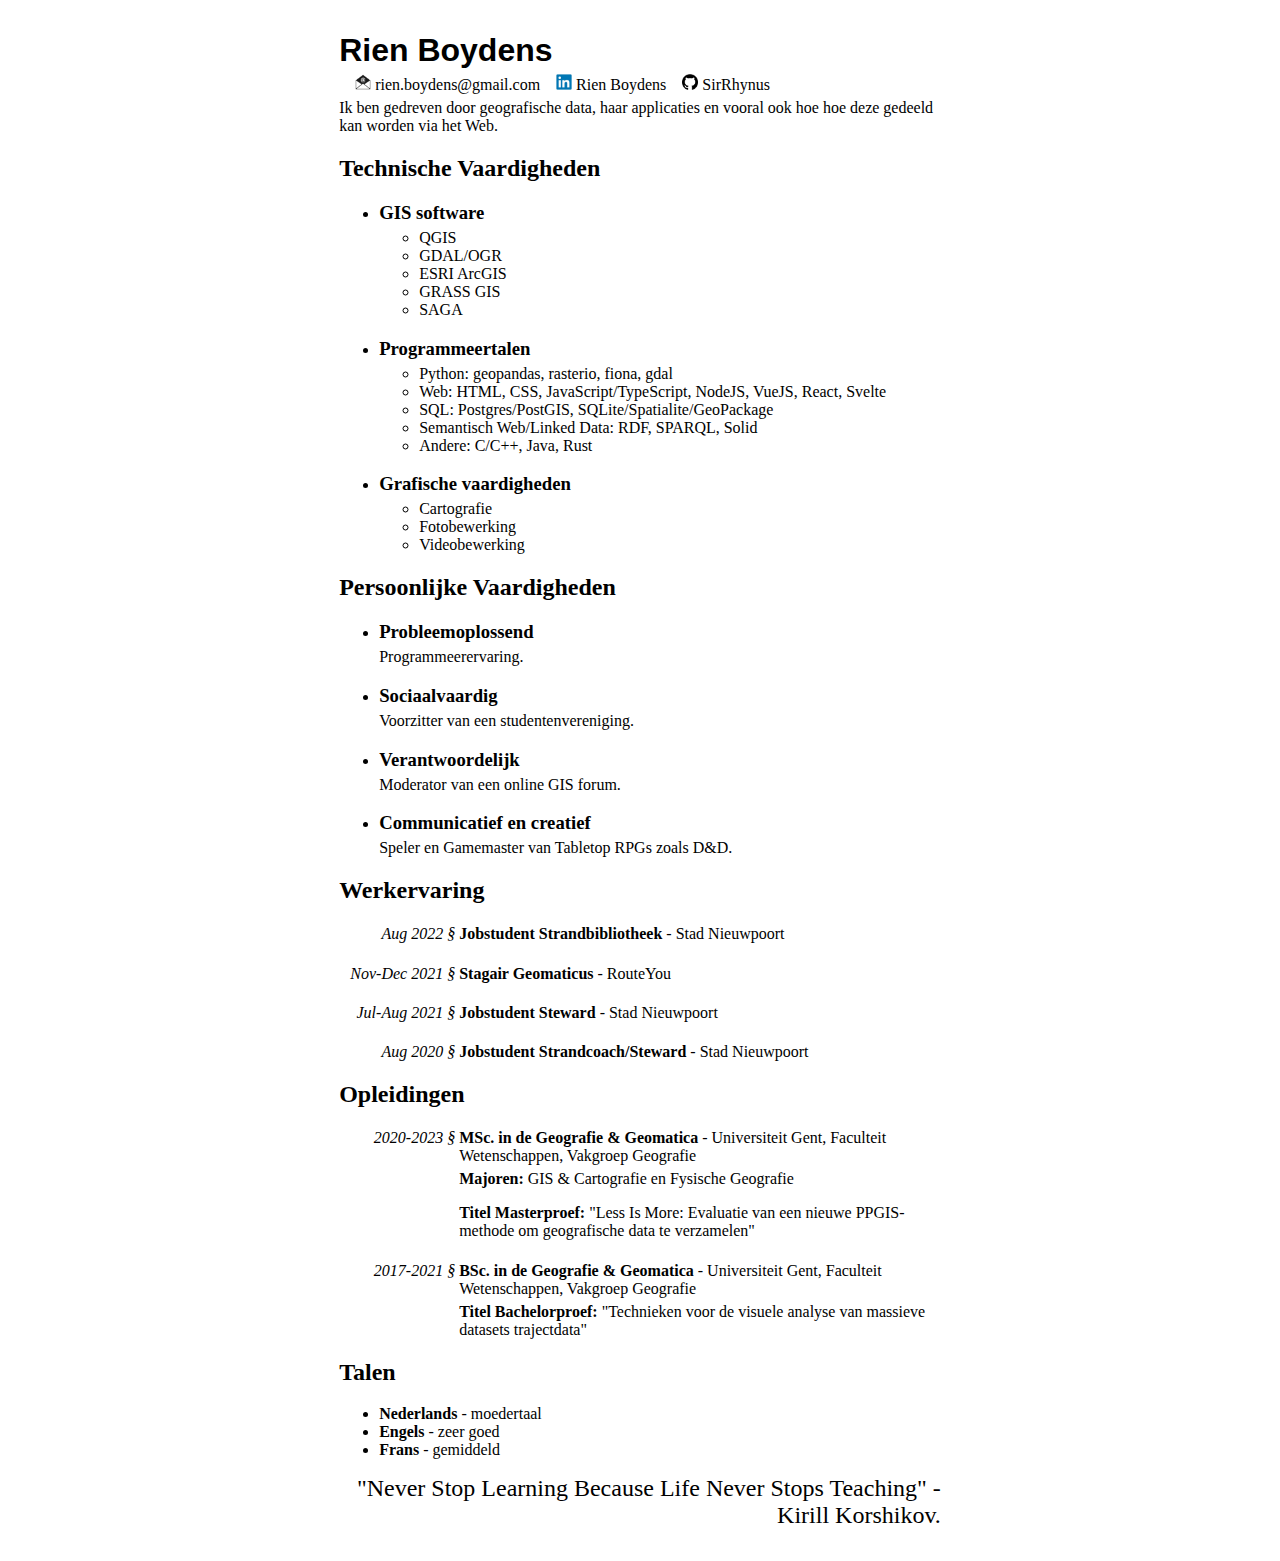
==== resume/index.html @ 482b373b "Initial commit" ====
<!DOCTYPE html>
<html 
    lang="nl" 
    vocab="http://rdfs.org/resume-rdf/cv.rdfs#" 
    typeof="CV" 
    prefix="schema: https://schema.org/"
>
<head>
    <meta charset="UTF-8">
    <meta name="viewport" content="width=device-width, initial-scale=1.0">
    <title>Rien Boydens - CV</title>
    <link rel="stylesheet" href="style.css">
</head>
<body>
    <section property="aboutPerson" typeof="schema:Person" resource="#me">
        <h1 property="name">Rien Boydens</h1> 
        <div class="contact flex row">
            <a property="schema:email" href="mailto:rien.boydens@gmail.com"><img src="assets/email_100x100.webp"> <span>rien.boydens@gmail.com</span></a>
            <a href="https://www.linkedin.com/in/rien-boydens-6172a0203/"><img src="assets/linkedin_100x100.webp"> <span>Rien Boydens</span></a>
            <a href="https://github.com/SirRhynus"><img src="assets/github_light_100x100.webp"> <span>SirRhynus</span></a>
        </div>
        <p class="about">Ik ben gedreven door geografische data, haar applicaties en vooral ook hoe hoe deze gedeeld kan worden via het Web.</p>
    </section>
    <section id="technical-skills">
        <h2>Technische Vaardigheden</h2>
        <ul>
            <li>
                <h3>GIS software</h4>
                <ul>
                    <li property="hasSkill"><span property="skillName">QGIS</span></li>
                    <li property="hasSkill"><span property="skillName">GDAL/OGR</span></li>
                    <li property="hasSkill"><span property="skillName">ESRI ArcGIS</span></li>
                    <li property="hasSkill"><span property="skillName">GRASS GIS</span></li>
                    <li property="hasSkill"><span property="skillName">SAGA</span></li>
                </ul>
            </li>
            <li>
                <h3>Programmeertalen</h4>
                <ul>
                    <li property="hasSkill"><span property="skillName">Python</span>: geopandas, rasterio, fiona, gdal</li>
                    <li property="hasSkill"><span property="skillName">Web</span>: HTML, CSS, JavaScript/TypeScript, NodeJS, VueJS, React, Svelte</li>
                    <li property="hasSkill"><span property="skillName">SQL</span>: Postgres/PostGIS, SQLite/Spatialite/GeoPackage</li>
                    <li property="hasSkill"><span property="skillName">Semantisch Web/Linked Data</span>: RDF, SPARQL, Solid</li>
                    <li>Andere: <span propery="hasSkill"><span propery="skillName">C</span></span>/<span propery="hasSkill"><span propery="skillName">C++</span>, 
                        <span propery="hasSkill"><span propery="skillName">Java</span></span>, 
                        <span propery="hasSkill"><span propery="skillName">Rust</span></span></li>
                </ul>
            </li>
            <li>
                <h3>Grafische vaardigheden</h4>
                <ul>
                    <li property="hasSkill"><span propery="skillName">Cartografie</span></li>
                    <li property="hasSkill"><span propery="skillName">Fotobewerking</span></li>
                    <li property="hasSkill"><span propery="skillName">Videobewerking</span></li>
                </ul>
            </li>
        </ul>
    </section>
    <section id="personal-skills">
        <h2>Persoonlijke Vaardigheden</h2>
        <ul>
            <li property="hasSkill">
                <h3 property="skillName">Probleemoplossend</h4>
                <p>Programmeerervaring.</p>
            </li>
            <li property="hasSkill">
                <h3 property="skillName">Sociaalvaardig</h4>
                <p>Voorzitter van een studentenvereniging.</p>
            </li>
            <li property="hasSkill">
                <h3 property="skillName">Verantwoordelijk</h4>
                <p>Moderator van een online GIS forum.</p>
            </li>
            <li property="hasSkill">
                <h3 property="skillName">Communicatief en creatief</h4>
                <p>Speler en Gamemaster van Tabletop RPGs zoals D&D.</p>
            </li>
        </ul>
    </section>
    <section id="experiences">
        <h2>Werkervaring</h2>
        <ol>
            <li data-year="Aug 2022" property="hasWorkHistory">
                <hidden property="startDate">2022-08-01</hidden>
                <hidden property="endDate">2022-08-31</hidden>
                <h4><strong propery="jobTitle">Jobstudent Strandbibliotheek</strong> - <a propery="employedIn" href="https://www.nieuwpoort.be/">Stad Nieuwpoort</a></h4>
            </li>
            <li data-year="Nov-Dec 2021">
                <hidden property="startDate">2021-11-15</hidden>
                <hidden property="endDate">2021-12-24</hidden>
                <h4><strong property="jobTitle">Stagair Geomaticus</strong> - <a property="employedIn" href="https://www.routeyou.com/">RouteYou</a></h4>
            </li>
            <li data-year="Jul-Aug 2021">
                <hidden property="startDate">2021-07-01</hidden>
                <hidden property="endDate">2021-08-31</hidden>
                <h4><strong property="jobTitle">Jobstudent Steward</strong> - <a propery="employedIn" href="https://www.nieuwpoort.be/">Stad Nieuwpoort</a></h4>
            </li>
            <li data-year="Aug 2020">
                <hidden property="startDate">2020-08-01</hidden>
                <hidden property="endDate">2021-08-15</hidden>
                <h4><strong>Jobstudent Strandcoach/Steward</strong> - <a propery="employedIn" href="https://www.nieuwpoort.be/">Stad Nieuwpoort</a></h4>
            </li>
        </ol>
    </section>
    <section id="education">
        <h2>Opleidingen</h2>
        <ol>
            <li property="hasEducation" data-year="2020-2023">
                <hidden property="eduStartDate">2020-09-27</hidden>
                <h4><strong property="degreeType">MSc. in de Geografie & Geomatica</strong> - <a property="studiedIn" href="https://www.ugent.be/">Universiteit Gent</a>, Faculteit Wetenschappen, Vakgroep Geografie</h4>
                <p><strong>Majoren:</strong> <span property="eduMajor">GIS & Cartografie</span> en <span property="eduMajor">Fysische Geografie</span></p>
                <p><strong>Titel Masterproef:</strong> "Less Is More: Evaluatie van een nieuwe PPGIS-methode om geografische data te verzamelen"</p>
            </li>
            <li property="hasEducation" data-year="2017-2021">
                <hidden property="eduStartDate">2017-09-24</hidden>
                <hidden property="eduEndDate">2021-07-01</hidden>
                <h4><strong property="degreeType">BSc. in de Geografie & Geomatica</strong> - <a property="studiedIn" href="https://www.ugent.be/">Universiteit Gent</a>, Faculteit Wetenschappen, Vakgroep Geografie</h4>
                <p><strong>Titel Bachelorproef:</strong> "Technieken voor de visuele analyse van massieve datasets trajectdata"</p>
            </li>
        </ol>
    </section>
    <section id="languages">
        <h2>Talen</h2>
        <ul resource="#me">
            <li><strong property="schema:knowsLanguage">Nederlands</strong> - moedertaal</li>
            <li><strong property="schema:knowsLanguage">Engels</strong> - zeer goed</li>
            <li><strong property="schema:knowsLanguage">Frans</strong> - gemiddeld</li>
        </ul>
    </section>
    <section>
        <quote>"Never Stop Learning Because Life Never Stops Teaching" - Kirill Korshikov.</quote>    
    </section>
</body>
</html>
---- resume/style.css ----
@font-face {
    font-family: "Style Script";
    src: url(assets/StyleScript-Regular.ttf);
}

.flex {
    display: flex;
}

.flex.row {
    flex-direction: row;
}

.flex.column {
    flex-direction: column;
}

hidden {
    display: none;
}

body {
    margin: 2em auto;
}

section {
    max-width: calc(21cm - 2in);
    margin: auto;
}

h1 {
    margin-bottom: 5px;
    font-size: xx-large;
    font-family:'Segoe UI', Tahoma, Geneva, Verdana, sans-serif;
}

h3 {
    margin-bottom: 5px;
}

h4 {
    margin-bottom: 5px;
    font-weight: unset;
}

p {
    margin-top: 5px;
}

a {
    color: inherit;
    text-decoration: none;
}

a:hover {
    cursor: pointer;
    text-decoration: dotted underline;
}

ol {
    margin-left: 5em;
}

ol > li[data-year]::marker {
    content: attr(data-year) " § ";
    font-style: italic;
}

.contact > * {
    margin-left: 1rem;
}

.contact img {
    width: 1rem;
}

quote {
    display: block;
    font-family:Georgia, 'Times New Roman', Times, serif;
    font-size: x-large;
    text-align: end;
}
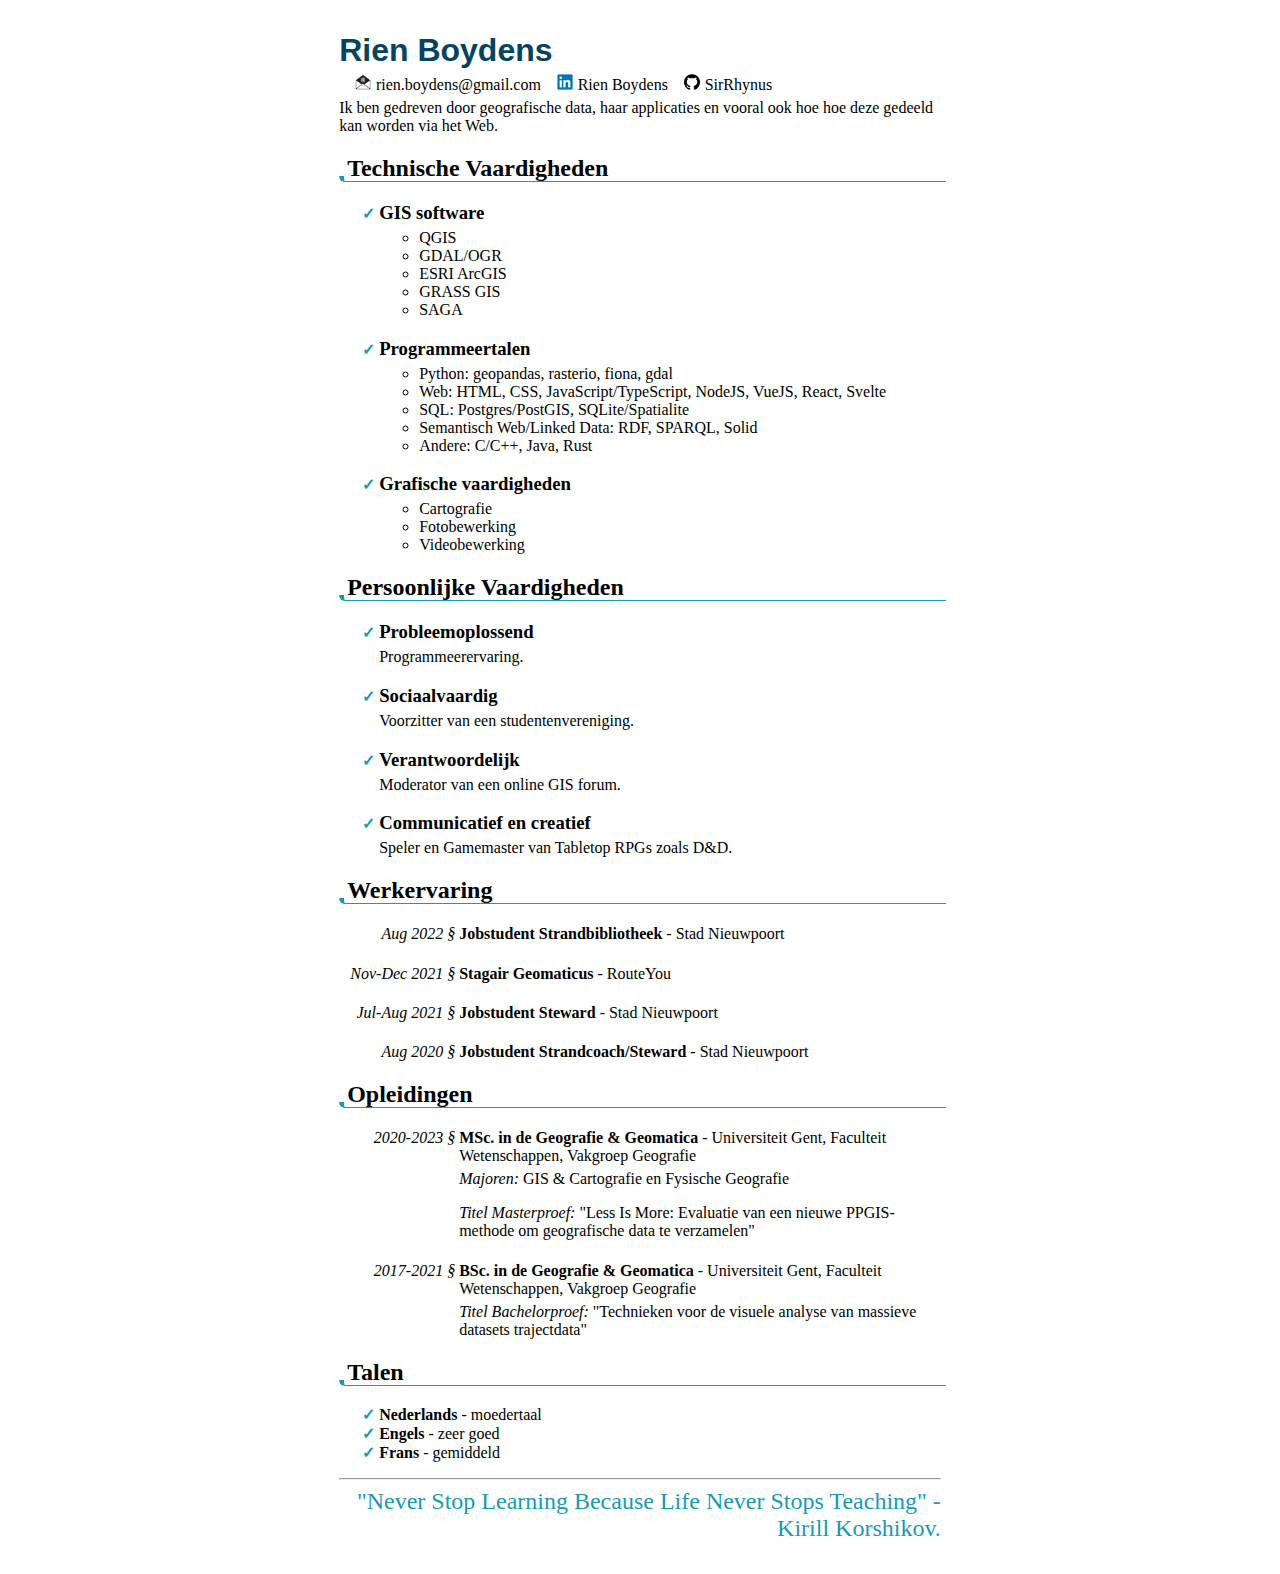
==== commit a53254ad: "Added styling" ====
--- a/resume/index.html
+++ b/resume/index.html
@@ -15,9 +15,9 @@
     <section property="aboutPerson" typeof="schema:Person" resource="#me">
         <h1 property="name">Rien Boydens</h1> 
         <div class="contact flex row">
-            <a property="schema:email" href="mailto:rien.boydens@gmail.com"><img src="assets/email_100x100.webp"> <span>rien.boydens@gmail.com</span></a>
-            <a href="https://www.linkedin.com/in/rien-boydens-6172a0203/"><img src="assets/linkedin_100x100.webp"> <span>Rien Boydens</span></a>
-            <a href="https://github.com/SirRhynus"><img src="assets/github_light_100x100.webp"> <span>SirRhynus</span></a>
+            <a class="email" property="schema:email" href="mailto:rien.boydens@gmail.com">rien.boydens@gmail.com</a>
+            <a class="linkedin" href="https://www.linkedin.com/in/rien-boydens-6172a0203/">Rien Boydens</a>
+            <a class="github" href="https://github.com/SirRhynus">SirRhynus</a>
         </div>
         <p class="about">Ik ben gedreven door geografische data, haar applicaties en vooral ook hoe hoe deze gedeeld kan worden via het Web.</p>
     </section>
@@ -37,11 +37,32 @@
             <li>
                 <h3>Programmeertalen</h4>
                 <ul>
-                    <li property="hasSkill"><span property="skillName">Python</span>: geopandas, rasterio, fiona, gdal</li>
-                    <li property="hasSkill"><span property="skillName">Web</span>: HTML, CSS, JavaScript/TypeScript, NodeJS, VueJS, React, Svelte</li>
-                    <li property="hasSkill"><span property="skillName">SQL</span>: Postgres/PostGIS, SQLite/Spatialite/GeoPackage</li>
-                    <li property="hasSkill"><span property="skillName">Semantisch Web/Linked Data</span>: RDF, SPARQL, Solid</li>
-                    <li>Andere: <span propery="hasSkill"><span propery="skillName">C</span></span>/<span propery="hasSkill"><span propery="skillName">C++</span>, 
+                    <li property="hasSkill"><span property="skillName">Python</span>: 
+                        <span property="hasSkill"><span property="skillName">geopandas</span></span>, 
+                        <span property="hasSkill"><span property="skillName">rasterio</span></span>, 
+                        <span property="hasSkill"><span property="skillName">fiona</span></span>, 
+                        <span property="hasSkill"><span property="skillName">gdal</span></span>
+                    </li>
+                    <li property="hasSkill"><span property="skillName">Web</span>: 
+                        <span property="hasSkill"><span property="skillName">HTML</span></span>, 
+                        <span property="hasSkill"><span property="skillName">CSS</span></span>, 
+                        <span property="hasSkill"><span property="skillName">JavaScript</span></span>/<span property="hasSkill"><span property="skillName">TypeScript</span></span>, 
+                        <span property="hasSkill"><span property="skillName">NodeJS</span></span>, 
+                        <span property="hasSkill"><span property="skillName">VueJS</span></span>, 
+                        <span property="hasSkill"><span property="skillName">React</span></span>, 
+                        <span property="hasSkill"><span property="skillName">Svelte</span></span>
+                    </li>
+                    <li property="hasSkill"><span property="skillName">SQL</span>: 
+                        <span property="hasSkill"><span property="skillName">Postgres</span></span>/<span property="hasSkill"><span property="skillName">PostGIS</span></span>, 
+                        <span property="hasSkill"><span property="skillName">SQLite</span></span>/<span property="hasSkill"><span property="skillName">Spatialite</span></span>
+                    </li>
+                    <li><span property="hasSkill"><span property="skillName">Semantisch Web</span></span>/<span property="hasSkill"><span property="skillName">Linked Data</span></span>: 
+                        <span property="hasSkill"><span property="skillName">RDF</span></span>, 
+                        <span property="hasSkill"><span property="skillName">SPARQL</span></span>, 
+                        <span property="hasSkill"><span property="skillName">Solid</span></span>
+                    </li>
+                    <li>Andere: 
+                        <span propery="hasSkill"><span propery="skillName">C</span></span>/<span propery="hasSkill"><span propery="skillName">C++</span>, 
                         <span propery="hasSkill"><span propery="skillName">Java</span></span>, 
                         <span propery="hasSkill"><span propery="skillName">Rust</span></span></li>
                 </ul>
@@ -107,15 +128,15 @@
         <ol>
             <li property="hasEducation" data-year="2020-2023">
                 <hidden property="eduStartDate">2020-09-27</hidden>
-                <h4><strong property="degreeType">MSc. in de Geografie & Geomatica</strong> - <a property="studiedIn" href="https://www.ugent.be/">Universiteit Gent</a>, Faculteit Wetenschappen, Vakgroep Geografie</h4>
-                <p><strong>Majoren:</strong> <span property="eduMajor">GIS & Cartografie</span> en <span property="eduMajor">Fysische Geografie</span></p>
-                <p><strong>Titel Masterproef:</strong> "Less Is More: Evaluatie van een nieuwe PPGIS-methode om geografische data te verzamelen"</p>
+                <h4><strong property="degreeType">MSc. in de Geografie & Geomatica</strong> - <a property="studiedIn" href="https://www.ugent.be/">Universiteit Gent</a>, <a href="https://www.ugent.be/we/">Faculteit Wetenschappen</a>, <a href="http://geografie.ugent.be/">Vakgroep Geografie</a></h4>
+                <p><em>Majoren:</em> <span property="eduMajor">GIS & Cartografie</span> en <span property="eduMajor">Fysische Geografie</span></p>
+                <p><em>Titel Masterproef:</em> "Less Is More: Evaluatie van een nieuwe PPGIS-methode om geografische data te verzamelen"</p>
             </li>
             <li property="hasEducation" data-year="2017-2021">
                 <hidden property="eduStartDate">2017-09-24</hidden>
                 <hidden property="eduEndDate">2021-07-01</hidden>
-                <h4><strong property="degreeType">BSc. in de Geografie & Geomatica</strong> - <a property="studiedIn" href="https://www.ugent.be/">Universiteit Gent</a>, Faculteit Wetenschappen, Vakgroep Geografie</h4>
-                <p><strong>Titel Bachelorproef:</strong> "Technieken voor de visuele analyse van massieve datasets trajectdata"</p>
+                <h4><strong property="degreeType">BSc. in de Geografie & Geomatica</strong> - <a property="studiedIn" href="https://www.ugent.be/">Universiteit Gent</a>, <a href="https://www.ugent.be/we/">Faculteit Wetenschappen</a>, <a href="http://geografie.ugent.be/">Vakgroep Geografie</a></h4>
+                <p><em>Titel Bachelorproef:</em> "Technieken voor de visuele analyse van massieve datasets trajectdata"</p>
             </li>
         </ol>
     </section>
@@ -128,6 +149,7 @@
         </ul>
     </section>
     <section>
+        <hr>
         <quote>"Never Stop Learning Because Life Never Stops Teaching" - Kirill Korshikov.</quote>    
     </section>
 </body>
--- a/resume/style.css
+++ b/resume/style.css
@@ -1,6 +1,8 @@
-@font-face {
-    font-family: "Style Script";
-    src: url(assets/StyleScript-Regular.ttf);
+:root {
+    --primary: #05445E;
+    --secondary: #189AB4;
+    --tertiary: #75E6DA;
+    --quaterny: #D4F1F4;
 }
 
 .flex {
@@ -32,6 +34,24 @@
     margin-bottom: 5px;
     font-size: xx-large;
     font-family:'Segoe UI', Tahoma, Geneva, Verdana, sans-serif;
+    color: var(--primary);
+}
+
+h2 {
+    position: relative;
+    padding-left: 8px;
+}
+
+h2::after {
+    content: "";
+    position: absolute;
+    bottom: 0;
+    left: 0;
+    width: 100%;
+    height: 5px;
+    border-bottom: 1px solid var(--secondary);
+    border-left: 5px solid var(--secondary);
+    border-bottom-left-radius: 1rem;
 }
 
 h3 {
@@ -57,6 +77,12 @@
     text-decoration: dotted underline;
 }
 
+section > ul > li::marker {
+    content: "✓ ";
+    font-weight: bold;
+    color: var(--secondary);
+}
+
 ol {
     margin-left: 5em;
 }
@@ -70,13 +96,33 @@
     margin-left: 1rem;
 }
 
-.contact img {
-    width: 1rem;
+.contact > *::before {
+    content: "";
+    display: inline-block;
+    padding-right: 0.3em;
+    width: 1em;
+    height: 1em;
+    background-size: 1em;
+    background-repeat: no-repeat;
+}
+
+.contact > .email::before {
+    background-image: url('assets/email_100x100.webp');
+}
+
+.contact > .linkedin::before {
+    background-image: url('assets/linkedin_100x100.webp');
+}
+
+.contact > .github::before {
+    background-image: url('assets/github_light_100x100.webp');
 }
 
 quote {
+    position: relative;
     display: block;
     font-family:Georgia, 'Times New Roman', Times, serif;
     font-size: x-large;
     text-align: end;
+    color: var(--secondary);
 }
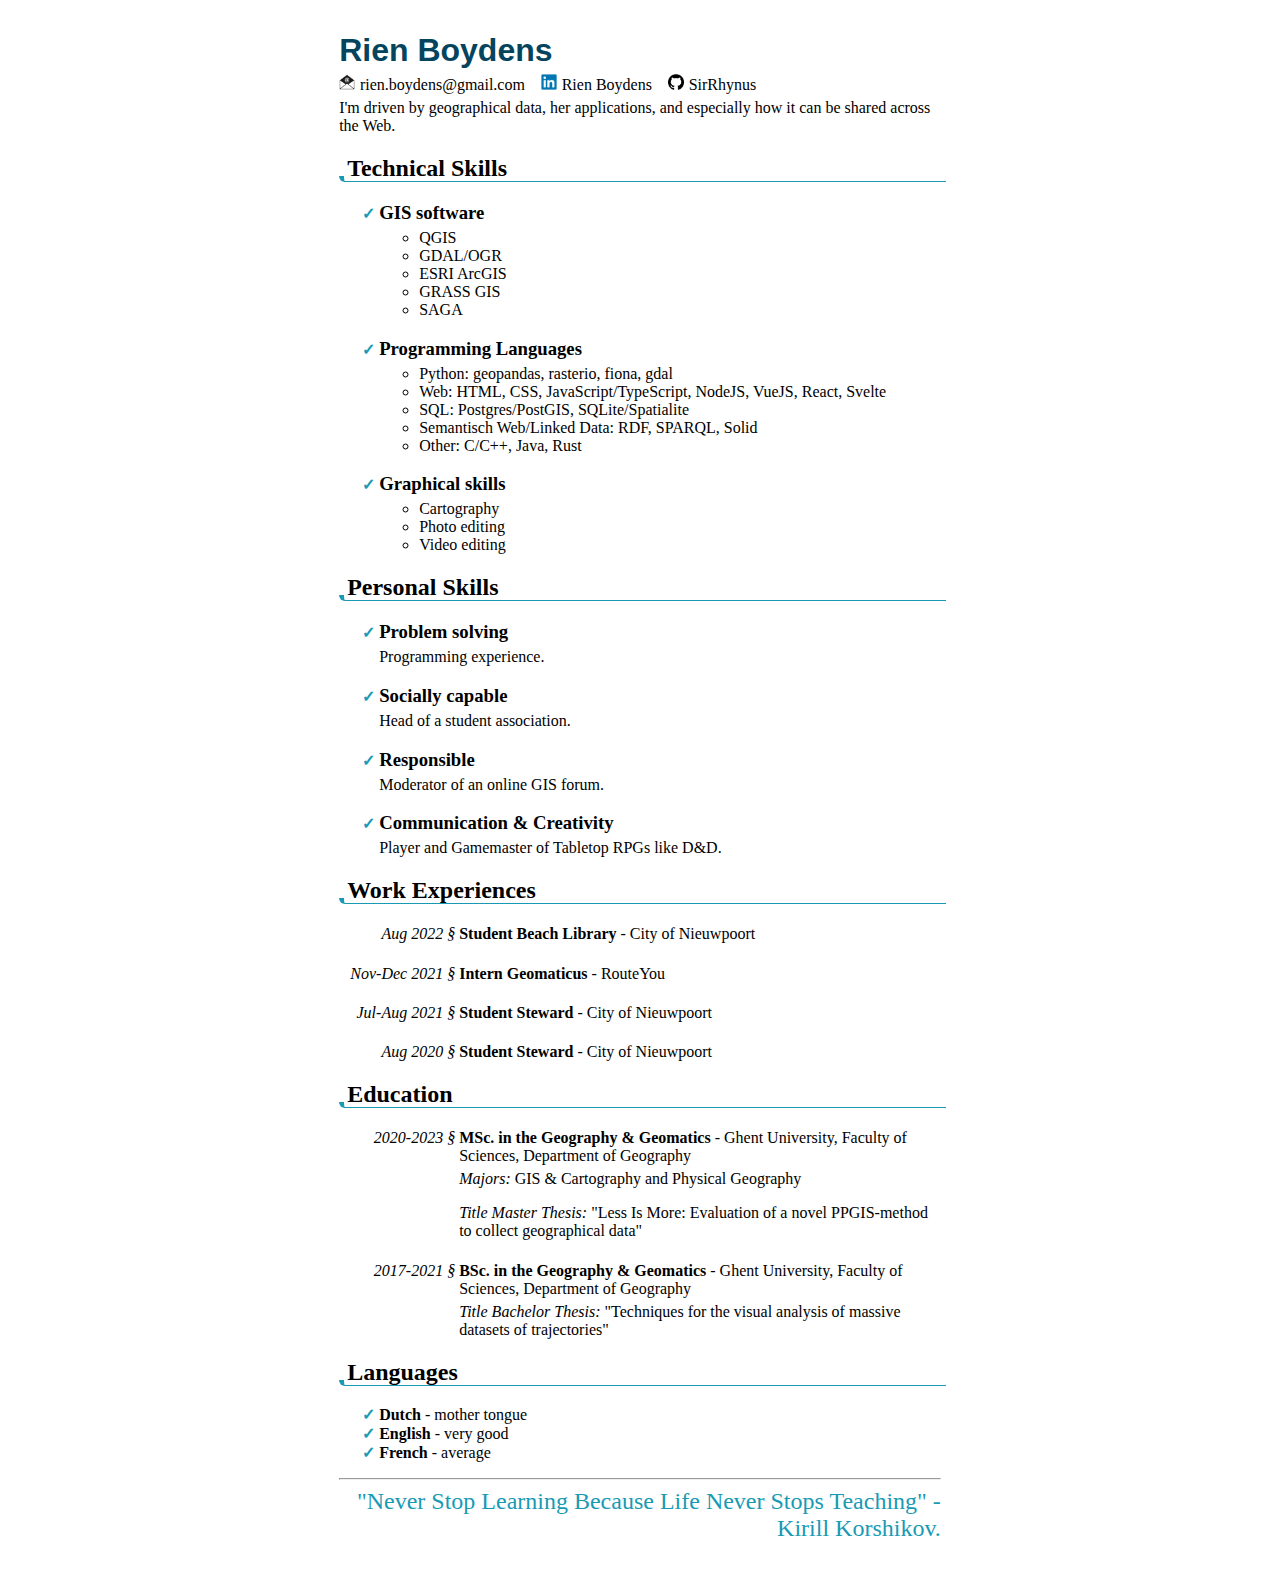
==== commit f78ffdb6: "English support" ====
--- a/resume/index.html
+++ b/resume/index.html
@@ -1,156 +1,16 @@
 <!DOCTYPE html>
-<html 
-    lang="nl" 
-    vocab="http://rdfs.org/resume-rdf/cv.rdfs#" 
-    typeof="CV" 
-    prefix="schema: https://schema.org/"
->
+<html>
 <head>
     <meta charset="UTF-8">
-    <meta name="viewport" content="width=device-width, initial-scale=1.0">
     <title>Rien Boydens - CV</title>
-    <link rel="stylesheet" href="style.css">
 </head>
 <body>
-    <section property="aboutPerson" typeof="schema:Person" resource="#me">
-        <h1 property="name">Rien Boydens</h1> 
-        <div class="contact flex row">
-            <a class="email" property="schema:email" href="mailto:rien.boydens@gmail.com">rien.boydens@gmail.com</a>
-            <a class="linkedin" href="https://www.linkedin.com/in/rien-boydens-6172a0203/">Rien Boydens</a>
-            <a class="github" href="https://github.com/SirRhynus">SirRhynus</a>
-        </div>
-        <p class="about">Ik ben gedreven door geografische data, haar applicaties en vooral ook hoe hoe deze gedeeld kan worden via het Web.</p>
-    </section>
-    <section id="technical-skills">
-        <h2>Technische Vaardigheden</h2>
-        <ul>
-            <li>
-                <h3>GIS software</h4>
-                <ul>
-                    <li property="hasSkill"><span property="skillName">QGIS</span></li>
-                    <li property="hasSkill"><span property="skillName">GDAL/OGR</span></li>
-                    <li property="hasSkill"><span property="skillName">ESRI ArcGIS</span></li>
-                    <li property="hasSkill"><span property="skillName">GRASS GIS</span></li>
-                    <li property="hasSkill"><span property="skillName">SAGA</span></li>
-                </ul>
-            </li>
-            <li>
-                <h3>Programmeertalen</h4>
-                <ul>
-                    <li property="hasSkill"><span property="skillName">Python</span>: 
-                        <span property="hasSkill"><span property="skillName">geopandas</span></span>, 
-                        <span property="hasSkill"><span property="skillName">rasterio</span></span>, 
-                        <span property="hasSkill"><span property="skillName">fiona</span></span>, 
-                        <span property="hasSkill"><span property="skillName">gdal</span></span>
-                    </li>
-                    <li property="hasSkill"><span property="skillName">Web</span>: 
-                        <span property="hasSkill"><span property="skillName">HTML</span></span>, 
-                        <span property="hasSkill"><span property="skillName">CSS</span></span>, 
-                        <span property="hasSkill"><span property="skillName">JavaScript</span></span>/<span property="hasSkill"><span property="skillName">TypeScript</span></span>, 
-                        <span property="hasSkill"><span property="skillName">NodeJS</span></span>, 
-                        <span property="hasSkill"><span property="skillName">VueJS</span></span>, 
-                        <span property="hasSkill"><span property="skillName">React</span></span>, 
-                        <span property="hasSkill"><span property="skillName">Svelte</span></span>
-                    </li>
-                    <li property="hasSkill"><span property="skillName">SQL</span>: 
-                        <span property="hasSkill"><span property="skillName">Postgres</span></span>/<span property="hasSkill"><span property="skillName">PostGIS</span></span>, 
-                        <span property="hasSkill"><span property="skillName">SQLite</span></span>/<span property="hasSkill"><span property="skillName">Spatialite</span></span>
-                    </li>
-                    <li><span property="hasSkill"><span property="skillName">Semantisch Web</span></span>/<span property="hasSkill"><span property="skillName">Linked Data</span></span>: 
-                        <span property="hasSkill"><span property="skillName">RDF</span></span>, 
-                        <span property="hasSkill"><span property="skillName">SPARQL</span></span>, 
-                        <span property="hasSkill"><span property="skillName">Solid</span></span>
-                    </li>
-                    <li>Andere: 
-                        <span propery="hasSkill"><span propery="skillName">C</span></span>/<span propery="hasSkill"><span propery="skillName">C++</span>, 
-                        <span propery="hasSkill"><span propery="skillName">Java</span></span>, 
-                        <span propery="hasSkill"><span propery="skillName">Rust</span></span></li>
-                </ul>
-            </li>
-            <li>
-                <h3>Grafische vaardigheden</h4>
-                <ul>
-                    <li property="hasSkill"><span propery="skillName">Cartografie</span></li>
-                    <li property="hasSkill"><span propery="skillName">Fotobewerking</span></li>
-                    <li property="hasSkill"><span propery="skillName">Videobewerking</span></li>
-                </ul>
-            </li>
-        </ul>
-    </section>
-    <section id="personal-skills">
-        <h2>Persoonlijke Vaardigheden</h2>
-        <ul>
-            <li property="hasSkill">
-                <h3 property="skillName">Probleemoplossend</h4>
-                <p>Programmeerervaring.</p>
-            </li>
-            <li property="hasSkill">
-                <h3 property="skillName">Sociaalvaardig</h4>
-                <p>Voorzitter van een studentenvereniging.</p>
-            </li>
-            <li property="hasSkill">
-                <h3 property="skillName">Verantwoordelijk</h4>
-                <p>Moderator van een online GIS forum.</p>
-            </li>
-            <li property="hasSkill">
-                <h3 property="skillName">Communicatief en creatief</h4>
-                <p>Speler en Gamemaster van Tabletop RPGs zoals D&D.</p>
-            </li>
-        </ul>
-    </section>
-    <section id="experiences">
-        <h2>Werkervaring</h2>
-        <ol>
-            <li data-year="Aug 2022" property="hasWorkHistory">
-                <hidden property="startDate">2022-08-01</hidden>
-                <hidden property="endDate">2022-08-31</hidden>
-                <h4><strong propery="jobTitle">Jobstudent Strandbibliotheek</strong> - <a propery="employedIn" href="https://www.nieuwpoort.be/">Stad Nieuwpoort</a></h4>
-            </li>
-            <li data-year="Nov-Dec 2021">
-                <hidden property="startDate">2021-11-15</hidden>
-                <hidden property="endDate">2021-12-24</hidden>
-                <h4><strong property="jobTitle">Stagair Geomaticus</strong> - <a property="employedIn" href="https://www.routeyou.com/">RouteYou</a></h4>
-            </li>
-            <li data-year="Jul-Aug 2021">
-                <hidden property="startDate">2021-07-01</hidden>
-                <hidden property="endDate">2021-08-31</hidden>
-                <h4><strong property="jobTitle">Jobstudent Steward</strong> - <a propery="employedIn" href="https://www.nieuwpoort.be/">Stad Nieuwpoort</a></h4>
-            </li>
-            <li data-year="Aug 2020">
-                <hidden property="startDate">2020-08-01</hidden>
-                <hidden property="endDate">2021-08-15</hidden>
-                <h4><strong>Jobstudent Strandcoach/Steward</strong> - <a propery="employedIn" href="https://www.nieuwpoort.be/">Stad Nieuwpoort</a></h4>
-            </li>
-        </ol>
-    </section>
-    <section id="education">
-        <h2>Opleidingen</h2>
-        <ol>
-            <li property="hasEducation" data-year="2020-2023">
-                <hidden property="eduStartDate">2020-09-27</hidden>
-                <h4><strong property="degreeType">MSc. in de Geografie & Geomatica</strong> - <a property="studiedIn" href="https://www.ugent.be/">Universiteit Gent</a>, <a href="https://www.ugent.be/we/">Faculteit Wetenschappen</a>, <a href="http://geografie.ugent.be/">Vakgroep Geografie</a></h4>
-                <p><em>Majoren:</em> <span property="eduMajor">GIS & Cartografie</span> en <span property="eduMajor">Fysische Geografie</span></p>
-                <p><em>Titel Masterproef:</em> "Less Is More: Evaluatie van een nieuwe PPGIS-methode om geografische data te verzamelen"</p>
-            </li>
-            <li property="hasEducation" data-year="2017-2021">
-                <hidden property="eduStartDate">2017-09-24</hidden>
-                <hidden property="eduEndDate">2021-07-01</hidden>
-                <h4><strong property="degreeType">BSc. in de Geografie & Geomatica</strong> - <a property="studiedIn" href="https://www.ugent.be/">Universiteit Gent</a>, <a href="https://www.ugent.be/we/">Faculteit Wetenschappen</a>, <a href="http://geografie.ugent.be/">Vakgroep Geografie</a></h4>
-                <p><em>Titel Bachelorproef:</em> "Technieken voor de visuele analyse van massieve datasets trajectdata"</p>
-            </li>
-        </ol>
-    </section>
-    <section id="languages">
-        <h2>Talen</h2>
-        <ul resource="#me">
-            <li><strong property="schema:knowsLanguage">Nederlands</strong> - moedertaal</li>
-            <li><strong property="schema:knowsLanguage">Engels</strong> - zeer goed</li>
-            <li><strong property="schema:knowsLanguage">Frans</strong> - gemiddeld</li>
-        </ul>
-    </section>
-    <section>
-        <hr>
-        <quote>"Never Stop Learning Because Life Never Stops Teaching" - Kirill Korshikov.</quote>    
-    </section>
+    <script>
+        var lang = navigator.language || navigator.userLanguage;
+        if (lang.indexOf('nl') == 0)
+            window.location = 'nl/';
+        else
+            window.location = 'en/';
+    </script>
 </body>
 </html>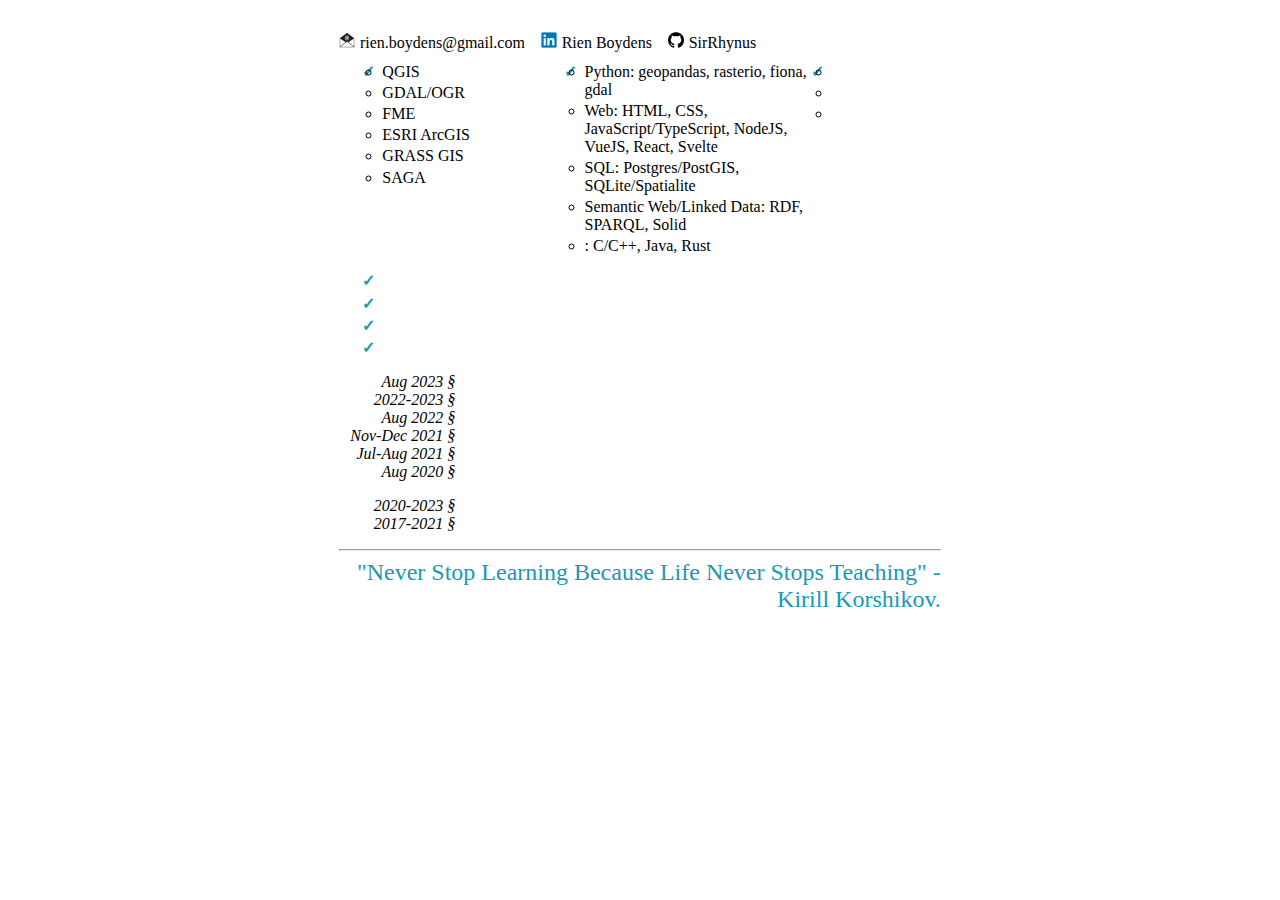
==== commit 15c4d596: "Single page multiple languages" ====
--- a/resume/index.html
+++ b/resume/index.html
@@ -3,14 +3,249 @@
 <head>
     <meta charset="UTF-8">
     <title>Rien Boydens - CV</title>
+    <link rel="stylesheet" href="/resume/style.css">
+    <script>
+        const supported_lang = ['en', 'nl'];        
+        const params = new URLSearchParams(location.search)
+        if (!params.has('lang')) {
+            const lang = navigator.language || navigator.userLanguage;
+            if (supported_lang.some(l => lang.indexOf(l) == 0)) {
+                params.append('lang', lang);
+                window.location.search = params.toString();
+            }
+        }
+    </script>
+    <script defer>
+        setTimeout(() => {
+            console.log(params.get('lang'));
+            const lang = supported_lang.some(lang => params.get('lang').indexOf(lang) == 0) ? params.get('lang') : 'en';
+            document.querySelectorAll(`[lang]:not(:lang(${lang}))`).forEach(elem => elem.remove());
+        }, 0);
+    </script>
 </head>
-<body>
-    <script>
-        var lang = navigator.language || navigator.userLanguage;
-        if (lang.indexOf('nl') == 0)
-            window.location = 'nl/';
-        else
-            window.location = 'en/';
-    </script>
+<body  
+    vocab="http://rdfs.org/resume-rdf/cv.rdfs#" 
+    prefix="schema: https://schema.org/"
+    resource="."
+    typeof="CV" 
+>
+    <header class="print" lang="en">
+        This document is also available online at <a href="https://sirrhynus.github.io/resume">https://sirrhynus.github.io/resume</a>.
+    </header>
+    <header class="print" lang="nl">
+        Dit document is ook online beschikbaar: <a href="https://sirrhynus.github.io/resume">https://sirrhynus.github.io/resume</a>.
+    </header>
+    <header class="display">
+        <a href="javascript:window.print()" type="button" id="print" lang="en">Print this document.</a>
+        <a href="javascript:window.print()" type="button" id="print" lang="nl">Druk dit document af.</a>
+    </header>
+    
+    <section property="aboutPerson" typeof="schema:Person" resource="..#me">
+        <h1 property="name" lang="en">Rien Boydens</h1>
+        <h1 property="name" lang="nl">Rien Boydens</h1>
+        <div class="contact flex row">
+            <a id="email" property="schema:email" href="mailto:rien.boydens@gmail.com">rien.boydens@gmail.com</a>
+            <a id="linkedin" href="https://www.linkedin.com/in/rien-boydens-6172a0203/">Rien Boydens</a>
+            <a id="github" href="https://github.com/SirRhynus">SirRhynus</a>
+        </div>
+        <p class="about" lang="en">I'm driven by geographical data, its applications, and especially how it can be shared across the Web.</p>
+        <p class="about" lang="nl">Ik ben gedreven door geografische data, haar applicaties en vooral ook hoe deze gedeeld kan worden via het Web.</p>
+    </section>
+    <section id="technical-skills">
+        <h2 lang="en">Technical Skills</h2>
+        <h2 lang="nl">Technische Vaardigheden</h2>
+        <ul>
+            <li>
+                <h3 lang="en">GIS software</h3>
+                <h3 lang="nl">GIS software</h3>
+                <ul rel="hasSkill">
+                    <li typeof="Skill"><span property="skillName">QGIS</span></li>
+                    <li typeof="Skill"><span property="skillName">GDAL/OGR</span></li>
+                    <li typeof="Skill"><span property="skillName">FME</span></li>
+                    <li typeof="Skill"><span property="skillName">ESRI ArcGIS</span></li>
+                    <li typeof="Skill"><span property="skillName">GRASS GIS</span></li>
+                    <li typeof="Skill"><span property="skillName">SAGA</span></li>
+                </ul>
+            </li>
+            <li>
+                <h3 lang="en">Programming Languages</h3>
+                <h3 lang="nl">Programmeertalen</h3>
+                <ul rel="hasSkill">
+                    <li>
+                        <span typeof="Skill"><span property="skillName">Python</span></span>: 
+                        <span typeof="Skill"><span property="skillName">geopandas</span></span>, 
+                        <span typeof="Skill"><span property="skillName">rasterio</span></span>, 
+                        <span typeof="Skill"><span property="skillName">fiona</span></span>, 
+                        <span typeof="Skill"><span property="skillName">gdal</span></span>
+                    </li>
+                    <li>
+                        <span typeof="Skill"><span property="skillName">Web</span></span>: 
+                        <span typeof="Skill"><span property="skillName">HTML</span></span>, 
+                        <span typeof="Skill"><span property="skillName">CSS</span></span>, 
+                        <span typeof="Skill"><span property="skillName">JavaScript</span></span>/<span typeof="Skill"><span property="skillName">TypeScript</span></span>, 
+                        <span typeof="Skill"><span property="skillName">NodeJS</span></span>, 
+                        <span typeof="Skill"><span property="skillName">VueJS</span></span>, 
+                        <span typeof="Skill"><span property="skillName">React</span></span>, 
+                        <span typeof="Skill"><span property="skillName">Svelte</span></span>
+                    </li>
+                    <li>
+                        <span typeof="Skill"><span property="skillName">SQL</span></span>: 
+                        <span typeof="Skill"><span property="skillName">Postgres</span></span>/<span typeof="Skill"><span property="skillName">PostGIS</span></span>, 
+                        <span typeof="Skill"><span property="skillName">SQLite</span></span>/<span typeof="Skill"><span property="skillName">Spatialite</span></span>
+                    </li>
+                    <li>
+                        <span typeof="Skill"><span property="skillName">Semantic Web</span></span>/<span typeof="Skill"><span property="skillName">Linked Data</span></span>: 
+                        <span typeof="Skill"><span property="skillName">RDF</span></span>, 
+                        <span typeof="Skill"><span property="skillName">SPARQL</span></span>, 
+                        <span typeof="Skill"><span property="skillName">Solid</span></span>
+                    </li>
+                    <li><span lang="en">Other</span>: 
+                        <span typeof="Skill"><span property="skillName">C</span></span>/<span typeof="Skill"><span property="skillName">C++</span></span>, 
+                        <span typeof="Skill"><span property="skillName">Java</span></span>, 
+                        <span typeof="Skill"><span property="skillName">Rust</span></span>
+                    </li>
+                </ul>
+            </li>
+            <li>
+                <h3 lang="en">Graphical skills</h3>
+                <h3 lang="nl">Grafische vaardigheden</h3>
+                <ul rel="hasSkill">
+                    <li typeof="Skill">
+                        <span property="skillName" lang="en">Cartography</span>
+                        <span property="skillName" lang="nl">Cartografie</span>
+                    </li>
+                    <li typeof="Skill">
+                        <span property="skillName" lang="en">Photo editing</span>
+                        <span property="skillName" lang="nl">Fotobewerking</span>
+                    </li>
+                    <li typeof="Skill">
+                        <span property="skillName" lang="en">Video editing</span>
+                        <span property="skillName" lang="nl">Videobewerking</span>
+                    </li>
+                </ul>
+            </li>
+        </ul>
+    </section>
+    <section id="personal-skills">
+        <h2 lang="en">Personal Skills</h2>
+        <h2 lang="nl">Persoonlijke Vaardigheden</h2>
+        <ul rel="hasSkill">
+            <li typeof="Skill">
+                <h3 property="skillName" lang="en">Problem solving</h3>
+                <h3 property="skillName" lang="nl">Probleemoplossend</h3>
+                <p lang="en">Programming experience.</p>
+                <p lang="nl">Programmeerervaring.</p>
+            </li>
+            <li typeof="Skill">
+                <h3 property="skillName" lang="en">Socially capable</h3>
+                <h3 property="skillName" lang="nl">Sociaalvaardig</h3>
+                <p lang="en">Head of a student association.</p>
+                <p lang="nl">Voorzitter van een studentenvereniging.</p>
+            </li>
+            <li typeof="Skill">
+                <h3 property="skillName" lang="en">Responsible</h3>
+                <h3 property="skillName" lang="nl">Verantwoordelijk</h3>
+                <p lang="en">Moderator of an online GIS forum.</p>
+                <p lang="nl">Moderator van een online GIS forum.</p>
+            </li>
+            <li typeof="Skill">
+                <h3 property="skillName" lang="en">Communication & Creativity</h3>
+                <h3 property="skillName" lang="nl">Communicatief & Creatief</h3>
+                <p lang="en">Player and Gamemaster of Tabletop RPGs like D&D.</p>
+                <p lang="nl">Speler en Gamemaster van Tabletop RPGs zoals D&D.</p>
+            </li>
+        </ul>
+    </section>
+    <section id="experiences">
+        <h2 lang="en">Work Experiences</h2>
+        <h2 lang="nl">Werkervaring</h2>
+        <ol rel="hasWorkHistory">
+            <li data-year="Aug 2023" typeof="WorkHistory">
+                <hidden property="startDate" datatype="xsd:date">2023-08-01</hidden>
+                <hidden property="endDate" datatype="xsd:date">2023-08-31</hidden>
+                <h4 lang="en"><strong property="jobTitle">Student Beach Library</strong> - <a property="employedIn" href="https://www.nieuwpoort.be/">City of Nieuwpoort</a></h4>
+                <h4 lang="nl"><strong property="jobTitle">Jobstudent Strandbibliotheek</strong> - <a property="employedIn" href="https://www.nieuwpoort.be/">Stad Nieuwpoort</a></h4>
+                <p lang="en">Helping people and keeping track which items are lent out.</p>
+                <p lang="nl">Mensen helpen en bijhouden wat er uitgeleend is.</p>
+            </li>
+            <li data-year="2022-2023" typeof="WorkHistory">
+                <hidden property="startDate" datatype="xsd:date">2022-10-18</hidden>
+                <hidden property="endDate" datatype="xsd:date">2023-06-30</hidden>
+                <h4 lang="en"><strong property="jobTitle">Student Geomatics</strong> - <a property="employedIn" href="https://www.routeyou.com/">RouteYou</a></h4>
+                <h4 lang="nl"><strong property="jobTitle">Jobstudent Geomaticus</strong> - <a property="employedIn" href="https://www.routeyou.com/">RouteYou</a></h4>
+                <p lang="en">Python scripting and Bash scripting to execute various tasks like Web Scraping and DTM correction.</p>
+                <p lang="nl">Python scripting en Bash scripting om verschillende taken uit te voeren zoals Web scraping en DTM correcties.</p>
+            </li>
+            <li data-year="Aug 2022" typeof="WorkHistory">
+                <hidden property="startDate" datatype="xsd:date">2022-08-01</hidden>
+                <hidden property="endDate" datatype="xsd:date">2022-08-31</hidden>
+                <h4 lang="en"><strong propery="jobTitle">Student Beach Library</strong> - <a propery="employedIn" href="https://www.nieuwpoort.be/">City of Nieuwpoort</a></h4>
+                <h4 lang="nl"><strong propery="jobTitle">Jobstudent Strandbibliotheek</strong> - <a propery="employedIn" href="https://www.nieuwpoort.be/">Stad Nieuwpoort</a></h4>
+            </li>
+            <li data-year="Nov-Dec 2021" typeof="WorkHistory">
+                <hidden property="startDate" datatype="xsd:date">2021-11-15</hidden>
+                <hidden property="endDate" datatype="xsd:date">2021-12-24</hidden>
+                <h4 lang="en"><strong property="jobTitle">Intern Geomatics</strong> - <a property="employedIn" href="https://www.routeyou.com/">RouteYou</a></h4>
+                <h4 lang="nl"><strong property="jobTitle">Stagair Geomaticus</strong> - <a property="employedIn" href="https://www.routeyou.com/">RouteYou</a></h4>
+                <p lang="en">Applied problem solving skills to design a map layer showing the reliability of roads based on the routes that go through it using Python, SQL and GDAL.</p>
+                <p lang="nl">Probleemoplossend werken om een kaartlaag te maken van de betrouwbaarheid van wegen op basis van routes die erdoor lopen met behulp van Python, SQL en GDAL.</p>
+            </li>
+            <li data-year="Jul-Aug 2021" typeof="WorkHistory">
+                <hidden property="startDate" datatype="xsd:date">2021-07-01</hidden>
+                <hidden property="endDate" datatype="xsd:date">2021-08-31</hidden>
+                <h4 lang="en"><strong property="jobTitle">Student Steward</strong> - <a propery="employedIn" href="https://www.nieuwpoort.be/">City of Nieuwpoort</a></h4>
+                <h4 lang="nl"><strong property="jobTitle">Jobstudent Steward</strong> - <a propery="employedIn" href="https://www.nieuwpoort.be/">Stad Nieuwpoort</a></h4>
+                <p lang="en">Worked responsibly to clearly communicate current Covid rules towards people.</p>
+                <p lang="nl">Verantwoordelijkheid uitoefenen om duidelijk de huidige Covid maatregelen te communiceren naar de mensen toe.</p>
+            </li>
+            <li data-year="Aug 2020" typeof="WorkHistory">
+                <hidden property="startDate" datatype="xsd:date">2020-08-01</hidden>
+                <hidden property="endDate" datatype="xsd:date">2021-08-15</hidden>
+                <h4 lang="en"><strong>Student Steward</strong> - <a propery="employedIn" href="https://www.nieuwpoort.be/">City of Nieuwpoort</a></h4>
+                <h4 lang="nl"><strong>Jobstudent Strandcoach/Steward</strong> - <a propery="employedIn" href="https://www.nieuwpoort.be/">Stad Nieuwpoort</a></h4>
+                <p lang="en">Worked responsibly to clearly communicate current Covid rules towards people.</p>
+                <p lang="nl">Verantwoordelijkheid uitoefenen om duidelijk de huidige Covid maatregelen te communiceren naar de mensen toe.</p>
+            </li>
+        </ol>
+    </section>
+    <section id="education">
+        <h2 lang="en">Education</h2>
+        <h2 lang="nl">Opleidingen</h2>
+        <ol rel="hasEducation">
+            <li data-year="2020-2023" typeof="Education">
+                <hidden property="eduStartDate" datatype="xsd:date">2020-09-27</hidden>
+                <h4 lang="en"><strong property="degreeType">MSc. in the Geography & Geomatics</strong> - <a property="studiedIn" href="https://www.ugent.be/">Ghent University</a>, <a href="https://www.ugent.be/we/">Faculty of Sciences</a>, <a href="http://geografie.ugent.be/">Department of Geography</a></h4>
+                <h4 lang="nl"><strong property="degreeType">MSc. in de Geografie & Geomatica</strong> - <a property="studiedIn" href="https://www.ugent.be/">Universiteit Gent</a>, <a href="https://www.ugent.be/we/">Faculteit Wetenschappen</a>, <a href="http://geografie.ugent.be/">Vakgroep Geografie</a></h4>
+                <p lang="en"><em>Majors:</em> <span property="eduMajor">GIS & Cartography</span> and <span property="eduMajor">Physical Geography</span></p>
+                <p lang="nl"><em>Majoren:</em> <span property="eduMajor">GIS & Cartografie</span> en <span property="eduMajor">Fysische Geografie</span></p>
+                <p lang="en"><em>Title Master Thesis:</em> "Less Is More: Evaluation of a novel PPGIS-method to collect geographical data" (WIP)</p>
+                <p lang="nl"><em>Titel Masterproef:</em> "Less Is More: Evaluatie van een nieuwe PPGIS-methode om geografische data te verzamelen" (WIP)</p>
+            </li>
+            <li data-year="2017-2021" typeof="Education">
+                <hidden property="eduStartDate" datatype="xsd:date">2017-09-24</hidden>
+                <hidden property="eduGradDate" datatype="xsd:date">2021-07-01</hidden>
+                <h4 lang="en"><strong property="degreeType">BSc. in the Geography & Geomatics</strong> - <a property="studiedIn" href="https://www.ugent.be/">Ghent University</a>, <a href="https://www.ugent.be/we/">Faculty of Sciences</a>, <a href="http://geografie.ugent.be/">Department of Geography</a></h4>
+                <h4 lang="nl"><strong property="degreeType">BSc. in de Geografie & Geomatica</strong> - <a property="studiedIn" href="https://www.ugent.be/">Universiteit Gent</a>, <a href="https://www.ugent.be/we/">Faculteit Wetenschappen</a>, <a href="http://geografie.ugent.be/">Vakgroep Geografie</a></h4>
+                <p lang="en"><em>Title Bachelor Thesis:</em> <a href="/accomplishments/bachelorproef.pdf">"Techniques for the visual analysis of massive datasets of trajectories" <sup>nl</sup></a></p>
+                <p lang="nl"><em>Titel Bachelorproef:</em> <a href="/accomplishments/bachelorproef.pdf">"Technieken voor de visuele analyse van massieve datasets trajectdata"</a></p>
+            </li>
+        </ol>
+    </section>
+    <section id="languages">
+        <h2 lang="en">Languages</h2>
+        <h2 lang="nl">Talen</h2>
+        <ul resource="..#me">
+            <li lang="en"><strong property="schema:knowsLanguage">Dutch</strong> - mother tongue</li>
+            <li lang="nl"><strong property="schema:knowsLanguage">Nederlands</strong> - moedertaal</li>
+            <li lang="en"><strong property="schema:knowsLanguage">English</strong> - very good</li>
+            <li lang="nl"><strong property="schema:knowsLanguage">Engels</strong> - zeer goed</li>
+            <li lang="en"><strong property="schema:knowsLanguage">French</strong> - average</li>
+            <li lang="nl"><strong property="schema:knowsLanguage">Frans</strong> - gemiddeld</li>
+        </ul>
+    </section>
+    <section>
+        <hr>
+        <quote>"Never Stop Learning Because Life Never Stops Teaching" - Kirill Korshikov.</quote>    
+    </section>
 </body>
 </html>--- a/resume/style.css
+++ b/resume/style.css
@@ -0,0 +1,198 @@
+:root {
+    --primary: #05445E;
+    --secondary: #189AB4;
+    --tertiary: #75E6DA;
+    --quaterny: #D4F1F4;
+}
+
+.flex {
+    display: flex;
+}
+
+.flex.row {
+    flex-direction: row;
+}
+
+.flex.column {
+    flex-direction: column;
+}
+
+hidden {
+    display: none;
+}
+
+body {
+    margin: 2em auto;
+}
+
+@media print {
+    body {
+        margin: unset;
+    }
+}
+
+@page {
+    margin: 2cm;
+    size: A4;
+}
+
+header {
+    max-width: calc(21cm - 2in);
+    margin: auto;
+    text-align: right;
+}
+
+header.print {
+    display: none;
+}
+
+header.display {
+    display: block;
+}
+
+@media print {
+    header.print {
+        display: block;
+    }
+
+    header.display {
+        display: none;
+    }
+}
+
+section {
+    max-width: calc(21cm - 2in);
+    margin: auto;
+    break-inside: avoid-page;
+}
+
+h1 {
+    margin-bottom: 5px;
+    font-size: xx-large;
+    font-family:'Segoe UI', Tahoma, Geneva, Verdana, sans-serif;
+    color: var(--primary);
+}
+
+h2 {
+    position: relative;
+    padding-left: 8px;
+    margin-bottom: 0.5em;
+}
+
+h2::after {
+    content: "";
+    position: absolute;
+    bottom: 0;
+    left: 0;
+    width: 100%;
+    height: 5px;
+    border-bottom: 1px solid var(--secondary);
+    border-left: 5px solid var(--secondary);
+    border-bottom-left-radius: 0.5rem;
+}
+
+h3 {
+    margin-bottom: 5px;
+    margin-top: 0.2em;
+}
+
+h4 {
+    margin-bottom: 5px;
+    font-weight: unset;
+}
+
+p {
+    margin-top: 5px;
+}
+
+a {
+    color: inherit;
+    text-decoration: none;
+}
+
+a:hover {
+    cursor: pointer;
+    text-decoration: dotted underline;
+}
+
+section > ul > li::marker {
+    content: "✓ ";
+    font-weight: bold;
+    color: var(--secondary);
+}
+
+ol {
+    margin-left: 5em;
+}
+
+ol > li[data-year]::marker {
+    content: attr(data-year) " § ";
+    font-style: italic;
+}
+
+ul {
+    margin-top: 0.2em;
+}
+
+ul > li {
+    margin-top: 0.2em;
+}
+
+.contact > * {
+    margin-right: 1rem;
+}
+
+.contact > *::before, #print::before {
+    content: "";
+    display: inline-block;
+    padding-right: 0.3em;
+    width: 1em;
+    height: 1em;
+    background-size: 1em;
+    background-repeat: no-repeat;
+    print-color-adjust: exact !important;
+    -webkit-print-color-adjust: exact !important;
+    -webkit-color-adjust: exact !important;
+}
+
+#print::before {
+    background-image: url('assets/print_100x100.webp');
+}
+
+.contact > #email::before {
+    background-image: url('assets/email_100x100.webp');
+}
+
+.contact > #linkedin::before {
+    background-image: url('assets/linkedin_100x100.webp');
+}
+
+.contact > #github::before {
+    background-image: url('assets/github_light_100x100.webp');
+}
+
+quote {
+    position: relative;
+    display: block;
+    font-family:Georgia, 'Times New Roman', Times, serif;
+    font-size: x-large;
+    text-align: end;
+    color: var(--secondary);
+}
+
+#technical-skills > ul {
+    padding-left: calc((40px - 1em));
+    display: flex;
+    flex-direction: row;
+    justify-content: space-evenly;
+}
+
+#technical-skills > ul > li {
+    flex-grow: 1;
+    max-width: 40%;
+    margin-left: 1em;
+}
+
+#technical-skills > ul > li > ul {
+    padding-left: 0.2em;
+}
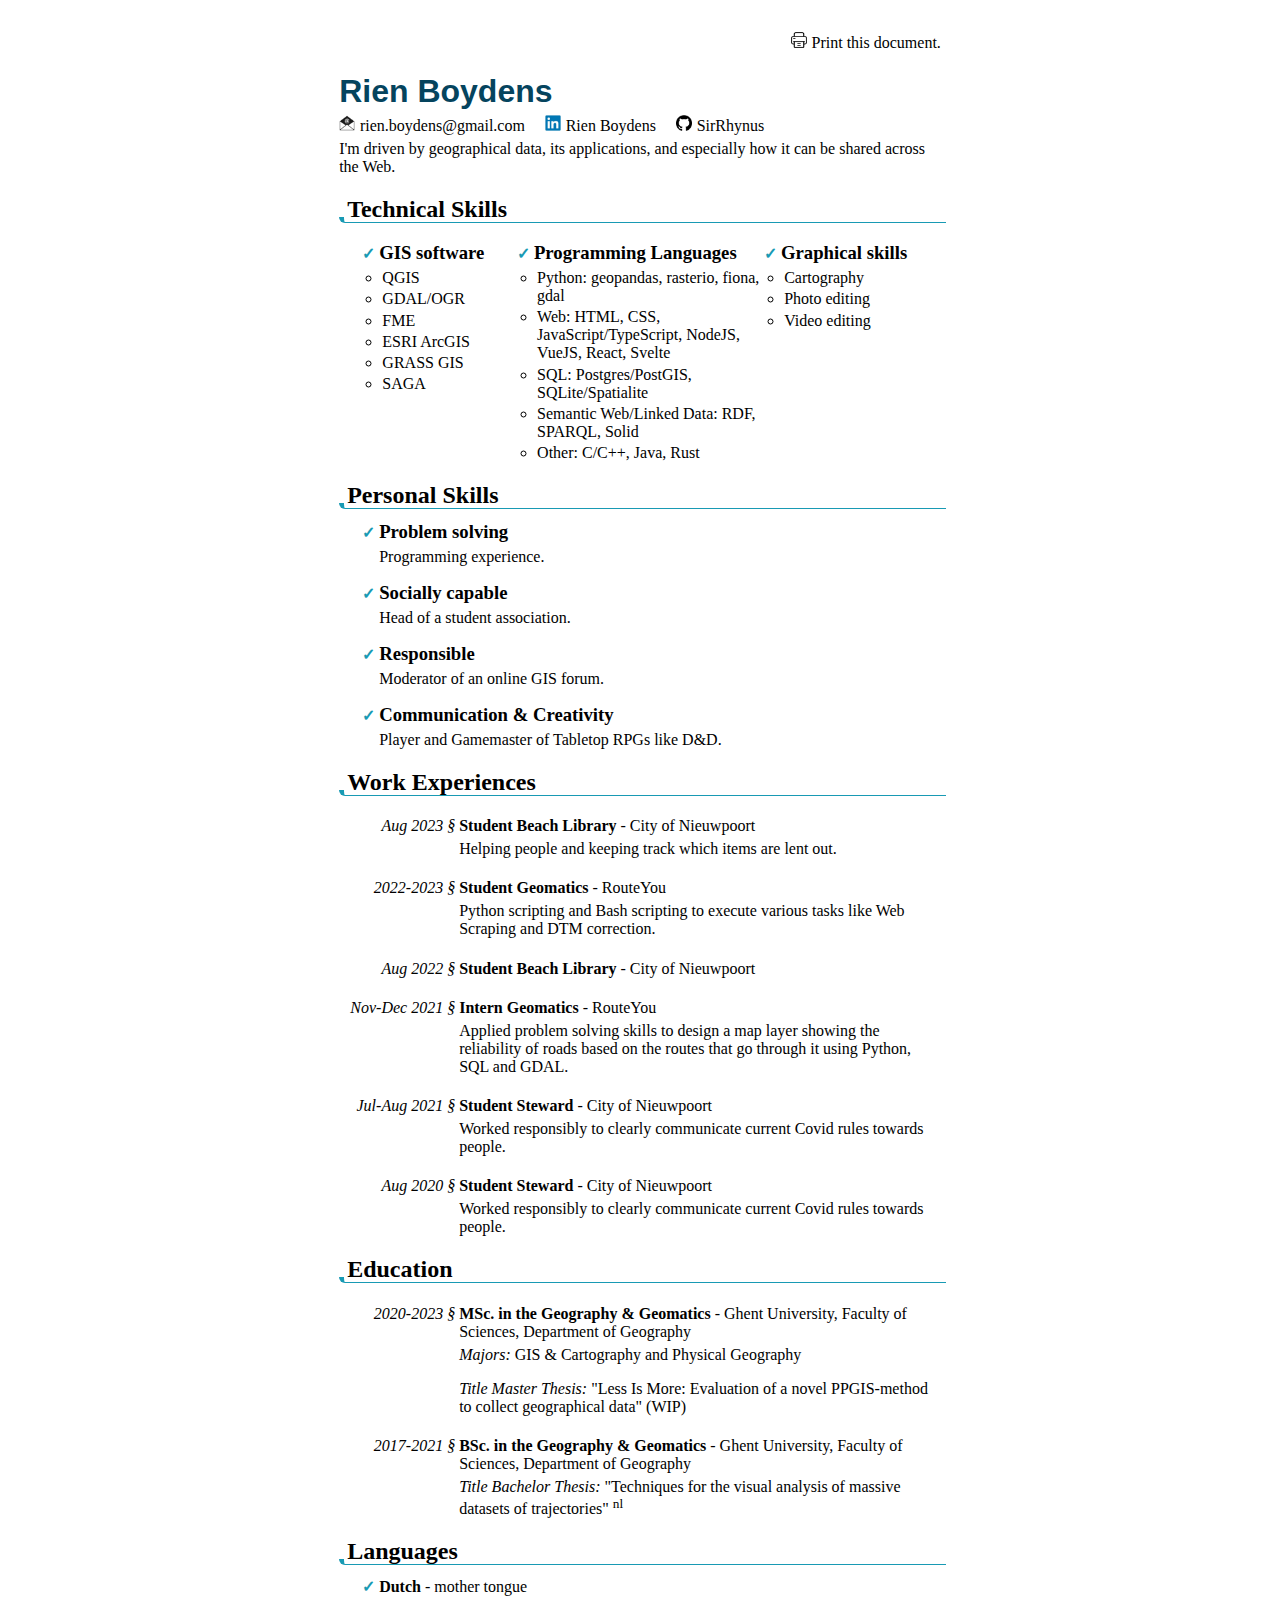
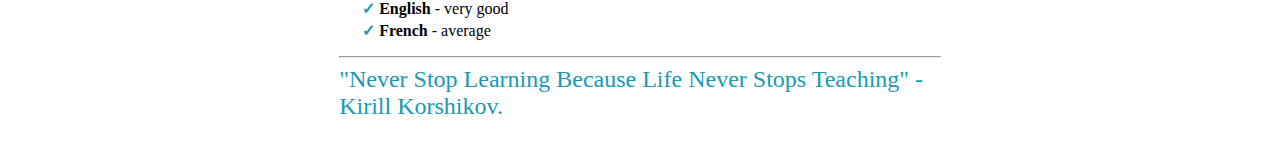
==== commit 9a9e08b4: "Multiple languages with CSS" ====
--- a/resume/index.html
+++ b/resume/index.html
@@ -3,6 +3,23 @@
 <head>
     <meta charset="UTF-8">
     <title>Rien Boydens - CV</title>
+    <style>
+        :not(body)[lang] {
+            display: none;
+        }
+
+        body :lang(en) {
+            display: revert;
+        }
+
+        body[lang]:not(:lang(en)) :lang(en) {
+            display: none;
+        }
+
+        body:lang(nl) :lang(nl) {
+            display: revert;
+        }
+    </style>
     <link rel="stylesheet" href="/resume/style.css">
     <script>
         const supported_lang = ['en', 'nl'];        
@@ -16,11 +33,9 @@
         }
     </script>
     <script defer>
-        setTimeout(() => {
-            console.log(params.get('lang'));
-            const lang = supported_lang.some(lang => params.get('lang').indexOf(lang) == 0) ? params.get('lang') : 'en';
-            document.querySelectorAll(`[lang]:not(:lang(${lang}))`).forEach(elem => elem.remove());
-        }, 0);
+        if (supported_lang.some(lang => params.get('lang').indexOf(lang) == 0))
+            // The body for some reason still doesn't exist here
+            setTimeout(() => document.body.lang = params.get('lang'), 0);
     </script>
 </head>
 <body  
--- a/resume/style.css
+++ b/resume/style.css
@@ -18,7 +18,7 @@
 }
 
 hidden {
-    display: none;
+    display: none !important;
 }
 
 body {
@@ -27,7 +27,7 @@
 
 @media print {
     body {
-        margin: unset;
+        margin: unset !important;
     }
 }
 
@@ -42,21 +42,15 @@
     text-align: right;
 }
 
-header.print {
-    display: none;
-}
-
-header.display {
-    display: block;
+@media screen {
+    header.print {
+        display: none !important;
+    }
 }
 
 @media print {
-    header.print {
-        display: block;
-    }
-
     header.display {
-        display: none;
+        display: none !important;
     }
 }
 
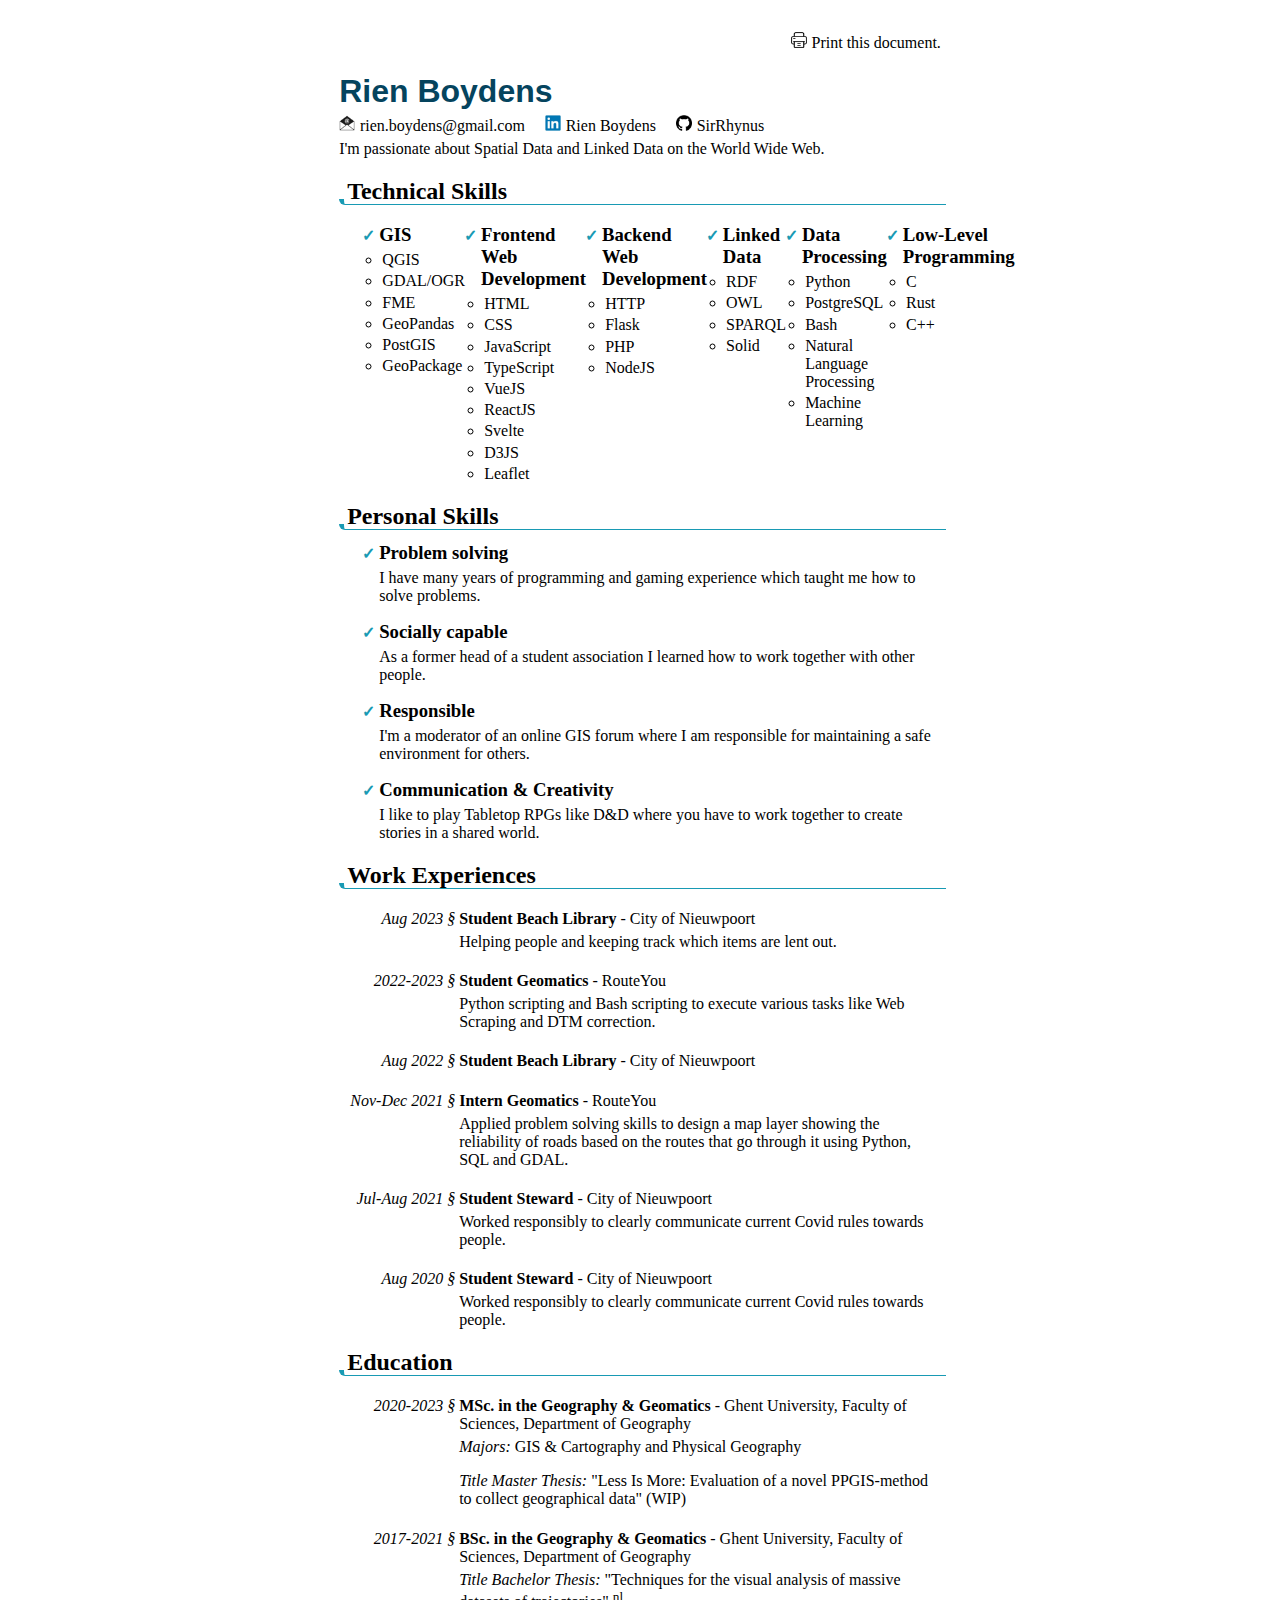
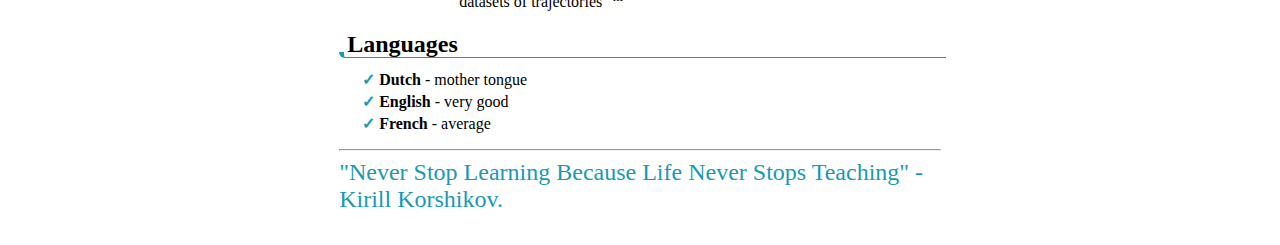
==== commit 8e4456ab: "Updated CV" ====
--- a/resume/index.html
+++ b/resume/index.html
@@ -41,7 +41,7 @@
 <body  
     vocab="http://rdfs.org/resume-rdf/cv.rdfs#" 
     prefix="schema: https://schema.org/"
-    resource="."
+    resource=""
     typeof="CV" 
 >
     <header class="print" lang="en">
@@ -63,80 +63,78 @@
             <a id="linkedin" href="https://www.linkedin.com/in/rien-boydens-6172a0203/">Rien Boydens</a>
             <a id="github" href="https://github.com/SirRhynus">SirRhynus</a>
         </div>
-        <p class="about" lang="en">I'm driven by geographical data, its applications, and especially how it can be shared across the Web.</p>
-        <p class="about" lang="nl">Ik ben gedreven door geografische data, haar applicaties en vooral ook hoe deze gedeeld kan worden via het Web.</p>
+        <p class="about" lang="en">I'm passionate about Spatial Data and Linked Data on the World Wide Web.</p>
+        <p class="about" lang="nl">Ik ben gedreven door ruimtelijke data en Linked Data op het Wereld Wijde Web.</p>
     </section>
     <section id="technical-skills">
         <h2 lang="en">Technical Skills</h2>
         <h2 lang="nl">Technische Vaardigheden</h2>
-        <ul>
-            <li>
-                <h3 lang="en">GIS software</h3>
-                <h3 lang="nl">GIS software</h3>
-                <ul rel="hasSkill">
-                    <li typeof="Skill"><span property="skillName">QGIS</span></li>
-                    <li typeof="Skill"><span property="skillName">GDAL/OGR</span></li>
-                    <li typeof="Skill"><span property="skillName">FME</span></li>
-                    <li typeof="Skill"><span property="skillName">ESRI ArcGIS</span></li>
-                    <li typeof="Skill"><span property="skillName">GRASS GIS</span></li>
-                    <li typeof="Skill"><span property="skillName">SAGA</span></li>
-                </ul>
-            </li>
-            <li>
-                <h3 lang="en">Programming Languages</h3>
-                <h3 lang="nl">Programmeertalen</h3>
-                <ul rel="hasSkill">
-                    <li>
-                        <span typeof="Skill"><span property="skillName">Python</span></span>: 
-                        <span typeof="Skill"><span property="skillName">geopandas</span></span>, 
-                        <span typeof="Skill"><span property="skillName">rasterio</span></span>, 
-                        <span typeof="Skill"><span property="skillName">fiona</span></span>, 
-                        <span typeof="Skill"><span property="skillName">gdal</span></span>
-                    </li>
-                    <li>
-                        <span typeof="Skill"><span property="skillName">Web</span></span>: 
-                        <span typeof="Skill"><span property="skillName">HTML</span></span>, 
-                        <span typeof="Skill"><span property="skillName">CSS</span></span>, 
-                        <span typeof="Skill"><span property="skillName">JavaScript</span></span>/<span typeof="Skill"><span property="skillName">TypeScript</span></span>, 
-                        <span typeof="Skill"><span property="skillName">NodeJS</span></span>, 
-                        <span typeof="Skill"><span property="skillName">VueJS</span></span>, 
-                        <span typeof="Skill"><span property="skillName">React</span></span>, 
-                        <span typeof="Skill"><span property="skillName">Svelte</span></span>
-                    </li>
-                    <li>
-                        <span typeof="Skill"><span property="skillName">SQL</span></span>: 
-                        <span typeof="Skill"><span property="skillName">Postgres</span></span>/<span typeof="Skill"><span property="skillName">PostGIS</span></span>, 
-                        <span typeof="Skill"><span property="skillName">SQLite</span></span>/<span typeof="Skill"><span property="skillName">Spatialite</span></span>
-                    </li>
-                    <li>
-                        <span typeof="Skill"><span property="skillName">Semantic Web</span></span>/<span typeof="Skill"><span property="skillName">Linked Data</span></span>: 
-                        <span typeof="Skill"><span property="skillName">RDF</span></span>, 
-                        <span typeof="Skill"><span property="skillName">SPARQL</span></span>, 
-                        <span typeof="Skill"><span property="skillName">Solid</span></span>
-                    </li>
-                    <li><span lang="en">Other</span>: 
-                        <span typeof="Skill"><span property="skillName">C</span></span>/<span typeof="Skill"><span property="skillName">C++</span></span>, 
-                        <span typeof="Skill"><span property="skillName">Java</span></span>, 
-                        <span typeof="Skill"><span property="skillName">Rust</span></span>
-                    </li>
-                </ul>
-            </li>
-            <li>
-                <h3 lang="en">Graphical skills</h3>
-                <h3 lang="nl">Grafische vaardigheden</h3>
-                <ul rel="hasSkill">
-                    <li typeof="Skill">
-                        <span property="skillName" lang="en">Cartography</span>
-                        <span property="skillName" lang="nl">Cartografie</span>
-                    </li>
-                    <li typeof="Skill">
-                        <span property="skillName" lang="en">Photo editing</span>
-                        <span property="skillName" lang="nl">Fotobewerking</span>
-                    </li>
-                    <li typeof="Skill">
-                        <span property="skillName" lang="en">Video editing</span>
-                        <span property="skillName" lang="nl">Videobewerking</span>
-                    </li>
+        <ul rel="hasSkill">
+            <li typeof="Skill">
+                <h3 property="skillName" lang="en">GIS</h3>
+                <h3 property="skillName" lang="nl">GIS</h3>
+                <ul about="" rel="hasSkill">
+                    <li typeof="Skill"><span property="skillLevel" content="4"></span><span property="skillName">QGIS</span></li>
+                    <li typeof="Skill"><span property="skillLevel" content="5"></span><span property="skillName">GDAL/OGR</span></li>
+                    <li typeof="Skill"><span property="skillLevel" content="2"></span><span property="skillName">FME</span></li>
+                    <li typeof="Skill"><span property="skillLevel" content="4"></span><span property="skillName">GeoPandas</span></li>
+                    <li typeof="Skill"><span property="skillLevel" content="4"></span><span property="skillName">PostGIS</span></li>
+                    <li typeof="Skill"><span property="skillLevel" content="4"></span><span property="skillName">GeoPackage</span></li>
+                </ul>
+            </li>
+            <li typeof="Skill">
+                <h3 property="skillName" lang="en">Frontend Web Development</h3>
+                <h3 property="skillName" lang="nl">Frontend Web Ontwikkeling</h3>
+                <ul about="" rel="hasSkill">
+                    <li typeof="Skill"><span property="skillLevel" content="4"></span><span property="skillName">HTML</span></li>
+                    <li typeof="Skill"><span property="skillLevel" content="4"></span><span property="skillName">CSS</span></li>
+                    <li typeof="Skill"><span property="skillLevel" content="4"></span><span property="skillName">JavaScript</span></li>
+                    <li typeof="Skill"><span property="skillLevel" content="4"></span><span property="skillName">TypeScript</span></li>
+                    <li typeof="Skill"><span property="skillLevel" content="4"></span><span property="skillName">VueJS</span></li>
+                    <li typeof="Skill"><span property="skillLevel" content="3"></span><span property="skillName">ReactJS</span></li>
+                    <li typeof="Skill"><span property="skillLevel" content="2"></span><span property="skillName">Svelte</span></li>
+                    <li typeof="Skill"><span property="skillLevel" content="2"></span><span property="skillName">D3JS</span></li>
+                    <li typeof="Skill"><span property="skillLevel" content="3"></span><span property="skillName">Leaflet</span></li>
+                </ul>
+            </li>
+            <li typeof="Skill">
+                <h3 property="skillName" lang="en">Backend Web Development</h3>
+                <h3 property="skillName" lang="nl">Backend Web Ontwikkeling</h3>
+                <ul about="" rel="hasSkill">
+                    <li typeof="Skill"><span property="skillLevel" content="4"></span><span property="skillName">HTTP</span></li>
+                    <li typeof="Skill"><span property="skillLevel" content="3"></span><span property="skillName">Flask</span></li>
+                    <li typeof="Skill"><span property="skillLevel" content="2"></span><span property="skillName">PHP</span></li>
+                    <li typeof="Skill"><span property="skillLevel" content="2"></span><span property="skillName">NodeJS</span></li>
+                </ul>
+            </li>
+            <li typeof="Skill">
+                <h3 property="skillName" lang="en">Linked Data</h3>
+                <h3 property="skillName" lang="nl">Linked Data</h3>
+                <ul about="" rel="hasSkill">
+                    <li typeof="Skill"><span property="skillLevel" content="3"></span><span property="skillName">RDF</span></li>
+                    <li typeof="Skill"><span property="skillLevel" content="2"></span><span property="skillName">OWL</span></li>
+                    <li typeof="Skill"><span property="skillLevel" content="2"></span><span property="skillName">SPARQL</span></li>
+                    <li typeof="Skill"><span property="skillLevel" content="3"></span><span property="skillName">Solid</span></li>
+                </ul>
+            </li>
+            <li typeof="Skill">
+                <h3 property="skillName" lang="en">Data Processing</h3>
+                <h3 property="skillName" lang="nl">Data Verwerking</h3>
+                <ul about="" rel="hasSkill">
+                    <li typeof="Skill"><span property="skillLevel" content="5"></span><span property="skillName">Python</span></li>
+                    <li typeof="Skill"><span property="skillLevel" content="4"></span><span property="skillName">PostgreSQL</span></li>
+                    <li typeof="Skill"><span property="skillLevel" content="4"></span><span property="skillName">Bash</span></li>
+                    <li typeof="Skill"><span property="skillLevel" content="3"></span><span property="skillName">Natural Language Processing</span></li>
+                    <li typeof="Skill"><span property="skillLevel" content="2"></span><span property="skillName">Machine Learning</span></li>
+                </ul>
+            </li>
+            <li typeof="Skill">
+                <h3 property="skillName" lang="en">Low-Level Programming</h3>
+                <h3 property="skillName" lang="nl">Systeem Programmeren</h3>
+                <ul about="" rel="hasSkill">
+                    <li typeof="Skill"><span property="skillLevel" content="3"></span><span property="skillName">C</span></li>
+                    <li typeof="Skill"><span property="skillLevel" content="2"></span><span property="skillName">Rust</span></li>
+                    <li typeof="Skill"><span property="skillLevel" content="1"></span><span property="skillName">C++</span></li>
                 </ul>
             </li>
         </ul>
@@ -148,26 +146,26 @@
             <li typeof="Skill">
                 <h3 property="skillName" lang="en">Problem solving</h3>
                 <h3 property="skillName" lang="nl">Probleemoplossend</h3>
-                <p lang="en">Programming experience.</p>
-                <p lang="nl">Programmeerervaring.</p>
+                <p lang="en">I have many years of programming and gaming experience which taught me how to solve problems.</p>
+                <p lang="nl">Ik heb vele jaren ervaring met programmeren en gamen wat mij heeft geleerd om problemen op te lossen.</p>
             </li>
             <li typeof="Skill">
                 <h3 property="skillName" lang="en">Socially capable</h3>
                 <h3 property="skillName" lang="nl">Sociaalvaardig</h3>
-                <p lang="en">Head of a student association.</p>
-                <p lang="nl">Voorzitter van een studentenvereniging.</p>
+                <p lang="en">As a former head of a student association I learned how to work together with other people.</p>
+                <p lang="nl">Als een voormalig voorzitter van een studentenvereniging heb ik geleerd om samen te werken met andere mensen.</p>
             </li>
             <li typeof="Skill">
                 <h3 property="skillName" lang="en">Responsible</h3>
                 <h3 property="skillName" lang="nl">Verantwoordelijk</h3>
-                <p lang="en">Moderator of an online GIS forum.</p>
-                <p lang="nl">Moderator van een online GIS forum.</p>
+                <p lang="en">I'm a moderator of an online GIS forum where I am responsible for maintaining a safe environment for others.</p>
+                <p lang="nl">Ik ben een moderator van een online GIS forum waar ik verantwoordelijk ben voor het onderhouden van een veilige omgeving voor anderen.</p>
             </li>
             <li typeof="Skill">
                 <h3 property="skillName" lang="en">Communication & Creativity</h3>
                 <h3 property="skillName" lang="nl">Communicatief & Creatief</h3>
-                <p lang="en">Player and Gamemaster of Tabletop RPGs like D&D.</p>
-                <p lang="nl">Speler en Gamemaster van Tabletop RPGs zoals D&D.</p>
+                <p lang="en">I like to play Tabletop RPGs like D&D where you have to work together to create stories in a shared world.</p>
+                <p lang="nl">Ik speel graag Tabletop RPGs zoals D&D waar je moet samenwerken om verhalen te creëren in een gedeelde wereld.</p>
             </li>
         </ul>
     </section>
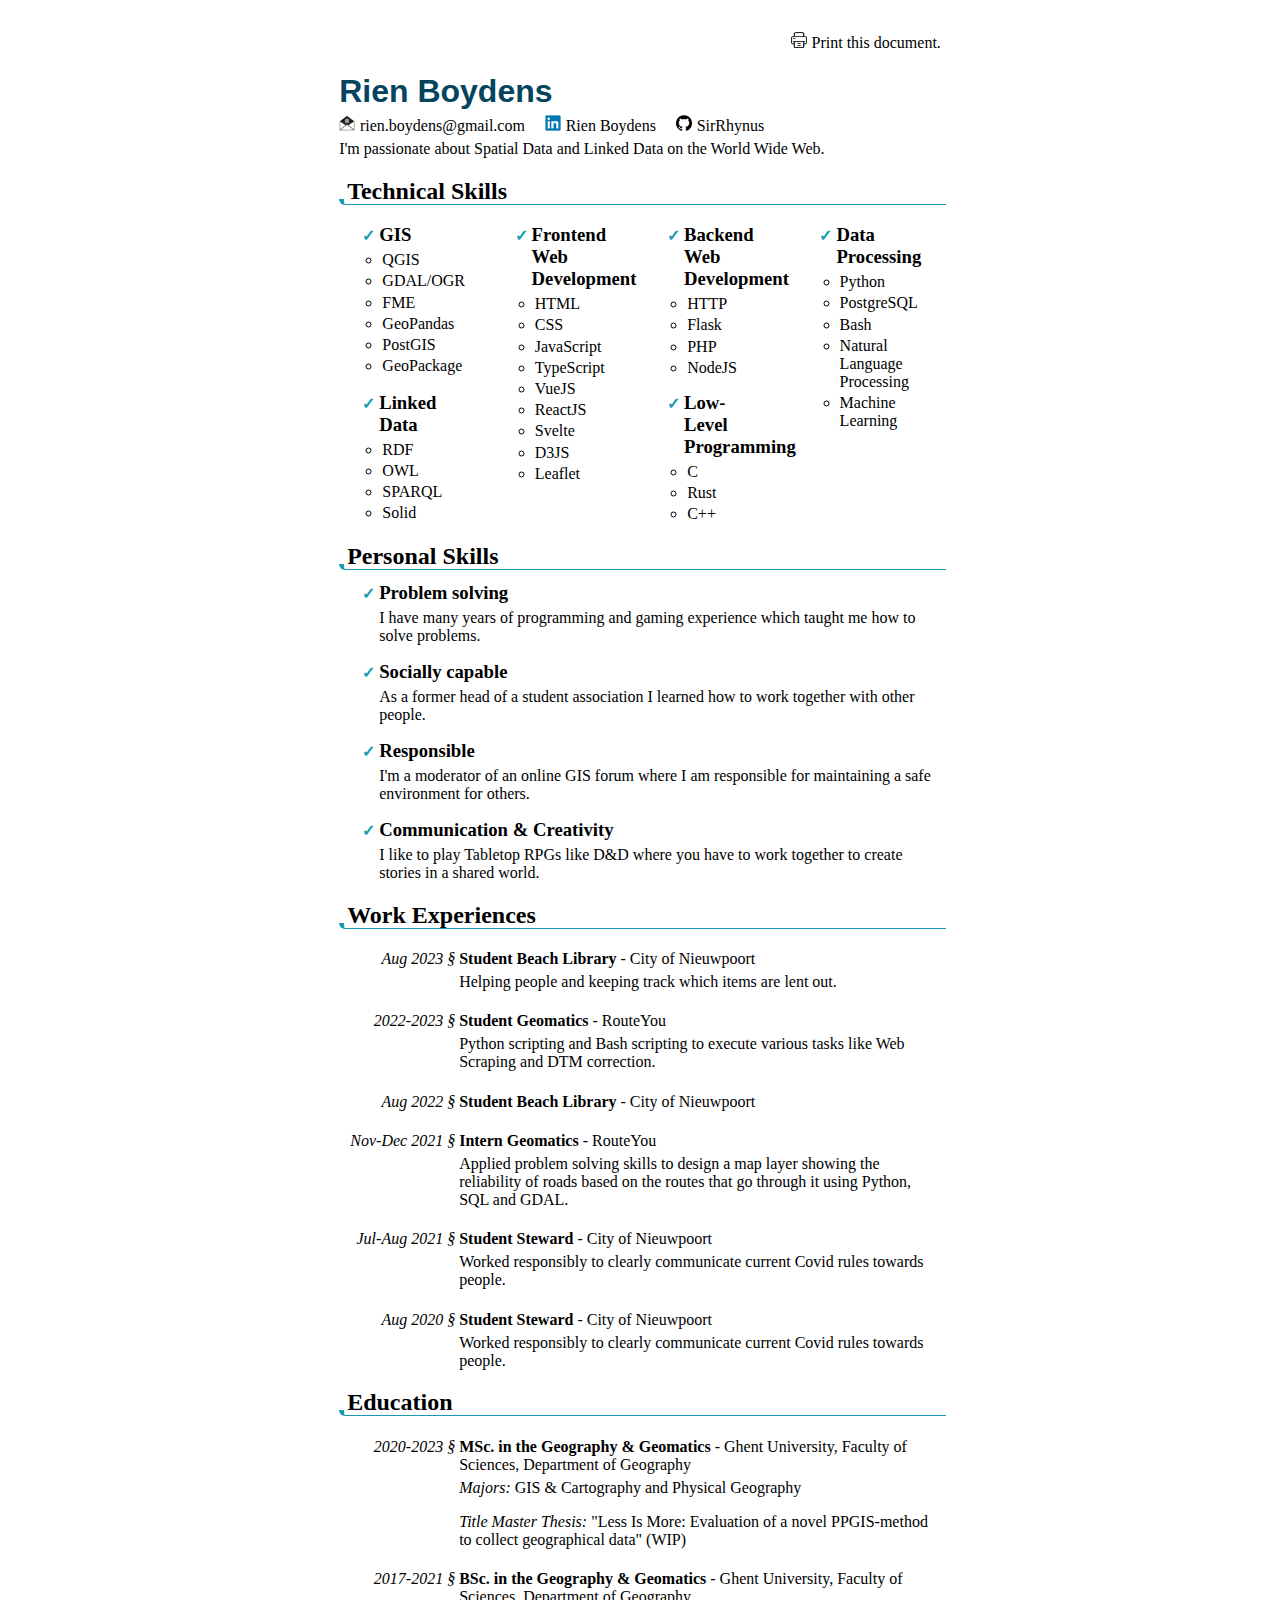
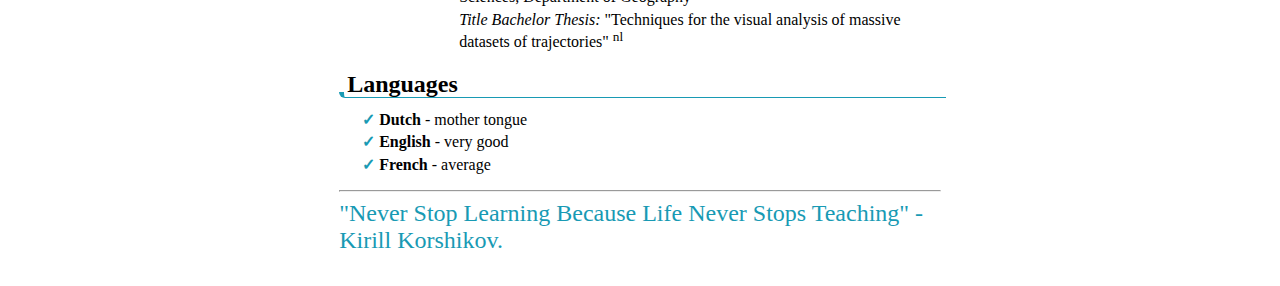
==== commit 21117c54: "Technical skills in flexible grid" ====
--- a/resume/index.html
+++ b/resume/index.html
@@ -82,7 +82,7 @@
                     <li typeof="Skill"><span property="skillLevel" content="4"></span><span property="skillName">GeoPackage</span></li>
                 </ul>
             </li>
-            <li typeof="Skill">
+            <li typeof="Skill" class="large">
                 <h3 property="skillName" lang="en">Frontend Web Development</h3>
                 <h3 property="skillName" lang="nl">Frontend Web Ontwikkeling</h3>
                 <ul about="" rel="hasSkill">
@@ -107,17 +107,7 @@
                     <li typeof="Skill"><span property="skillLevel" content="2"></span><span property="skillName">NodeJS</span></li>
                 </ul>
             </li>
-            <li typeof="Skill">
-                <h3 property="skillName" lang="en">Linked Data</h3>
-                <h3 property="skillName" lang="nl">Linked Data</h3>
-                <ul about="" rel="hasSkill">
-                    <li typeof="Skill"><span property="skillLevel" content="3"></span><span property="skillName">RDF</span></li>
-                    <li typeof="Skill"><span property="skillLevel" content="2"></span><span property="skillName">OWL</span></li>
-                    <li typeof="Skill"><span property="skillLevel" content="2"></span><span property="skillName">SPARQL</span></li>
-                    <li typeof="Skill"><span property="skillLevel" content="3"></span><span property="skillName">Solid</span></li>
-                </ul>
-            </li>
-            <li typeof="Skill">
+            <li typeof="Skill" class="large">
                 <h3 property="skillName" lang="en">Data Processing</h3>
                 <h3 property="skillName" lang="nl">Data Verwerking</h3>
                 <ul about="" rel="hasSkill">
@@ -126,6 +116,16 @@
                     <li typeof="Skill"><span property="skillLevel" content="4"></span><span property="skillName">Bash</span></li>
                     <li typeof="Skill"><span property="skillLevel" content="3"></span><span property="skillName">Natural Language Processing</span></li>
                     <li typeof="Skill"><span property="skillLevel" content="2"></span><span property="skillName">Machine Learning</span></li>
+                </ul>
+            </li>
+            <li typeof="Skill">
+                <h3 property="skillName" lang="en">Linked Data</h3>
+                <h3 property="skillName" lang="nl">Linked Data</h3>
+                <ul about="" rel="hasSkill">
+                    <li typeof="Skill"><span property="skillLevel" content="3"></span><span property="skillName">RDF</span></li>
+                    <li typeof="Skill"><span property="skillLevel" content="2"></span><span property="skillName">OWL</span></li>
+                    <li typeof="Skill"><span property="skillLevel" content="2"></span><span property="skillName">SPARQL</span></li>
+                    <li typeof="Skill"><span property="skillLevel" content="3"></span><span property="skillName">Solid</span></li>
                 </ul>
             </li>
             <li typeof="Skill">
--- a/resume/style.css
+++ b/resume/style.css
@@ -176,15 +176,19 @@
 
 #technical-skills > ul {
     padding-left: calc((40px - 1em));
-    display: flex;
-    flex-direction: row;
-    justify-content: space-evenly;
+    display: grid;
+    grid-template-columns: 25% 25% 25% 25%;
+    grid-auto-flow: row dense;
+    gap: .5em .5em;
 }
 
 #technical-skills > ul > li {
-    flex-grow: 1;
     max-width: 40%;
     margin-left: 1em;
+}
+
+#technical-skills > ul > li.large {
+    grid-row: auto / span 2;
 }
 
 #technical-skills > ul > li > ul {
